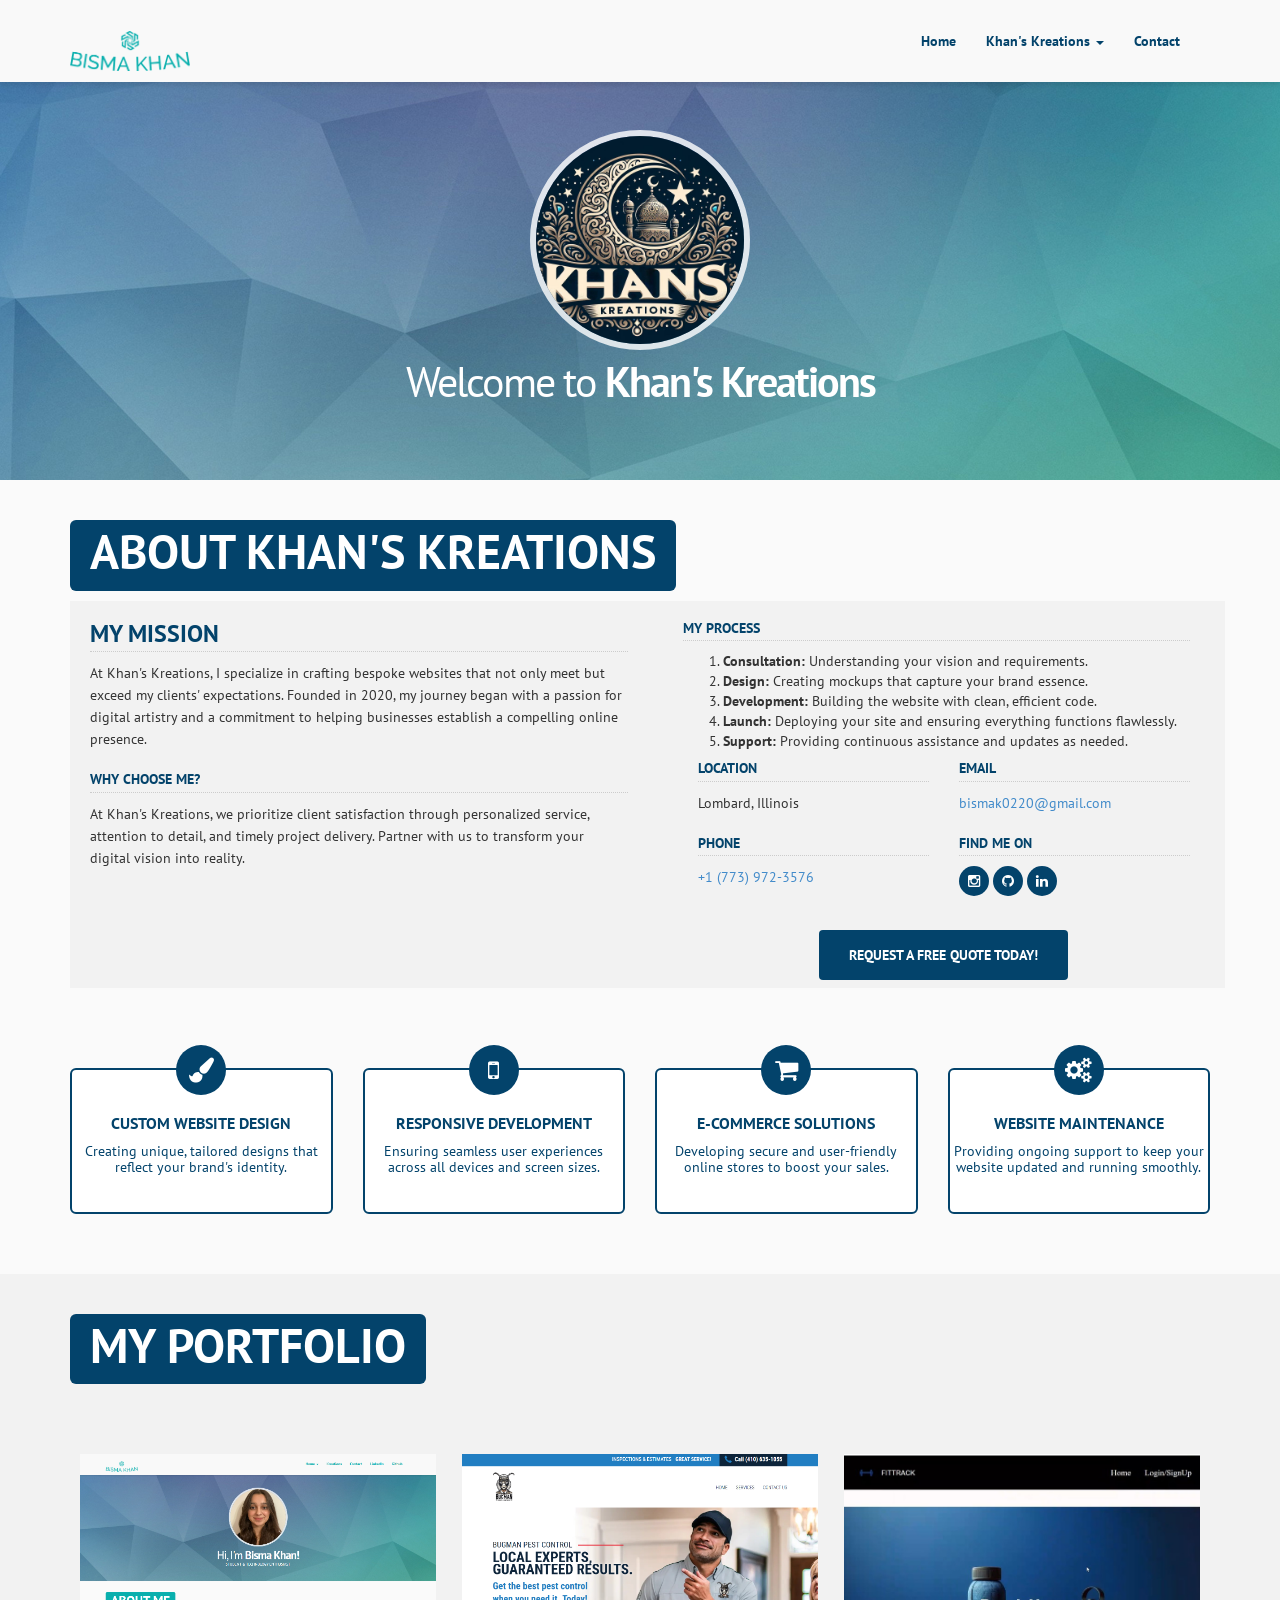
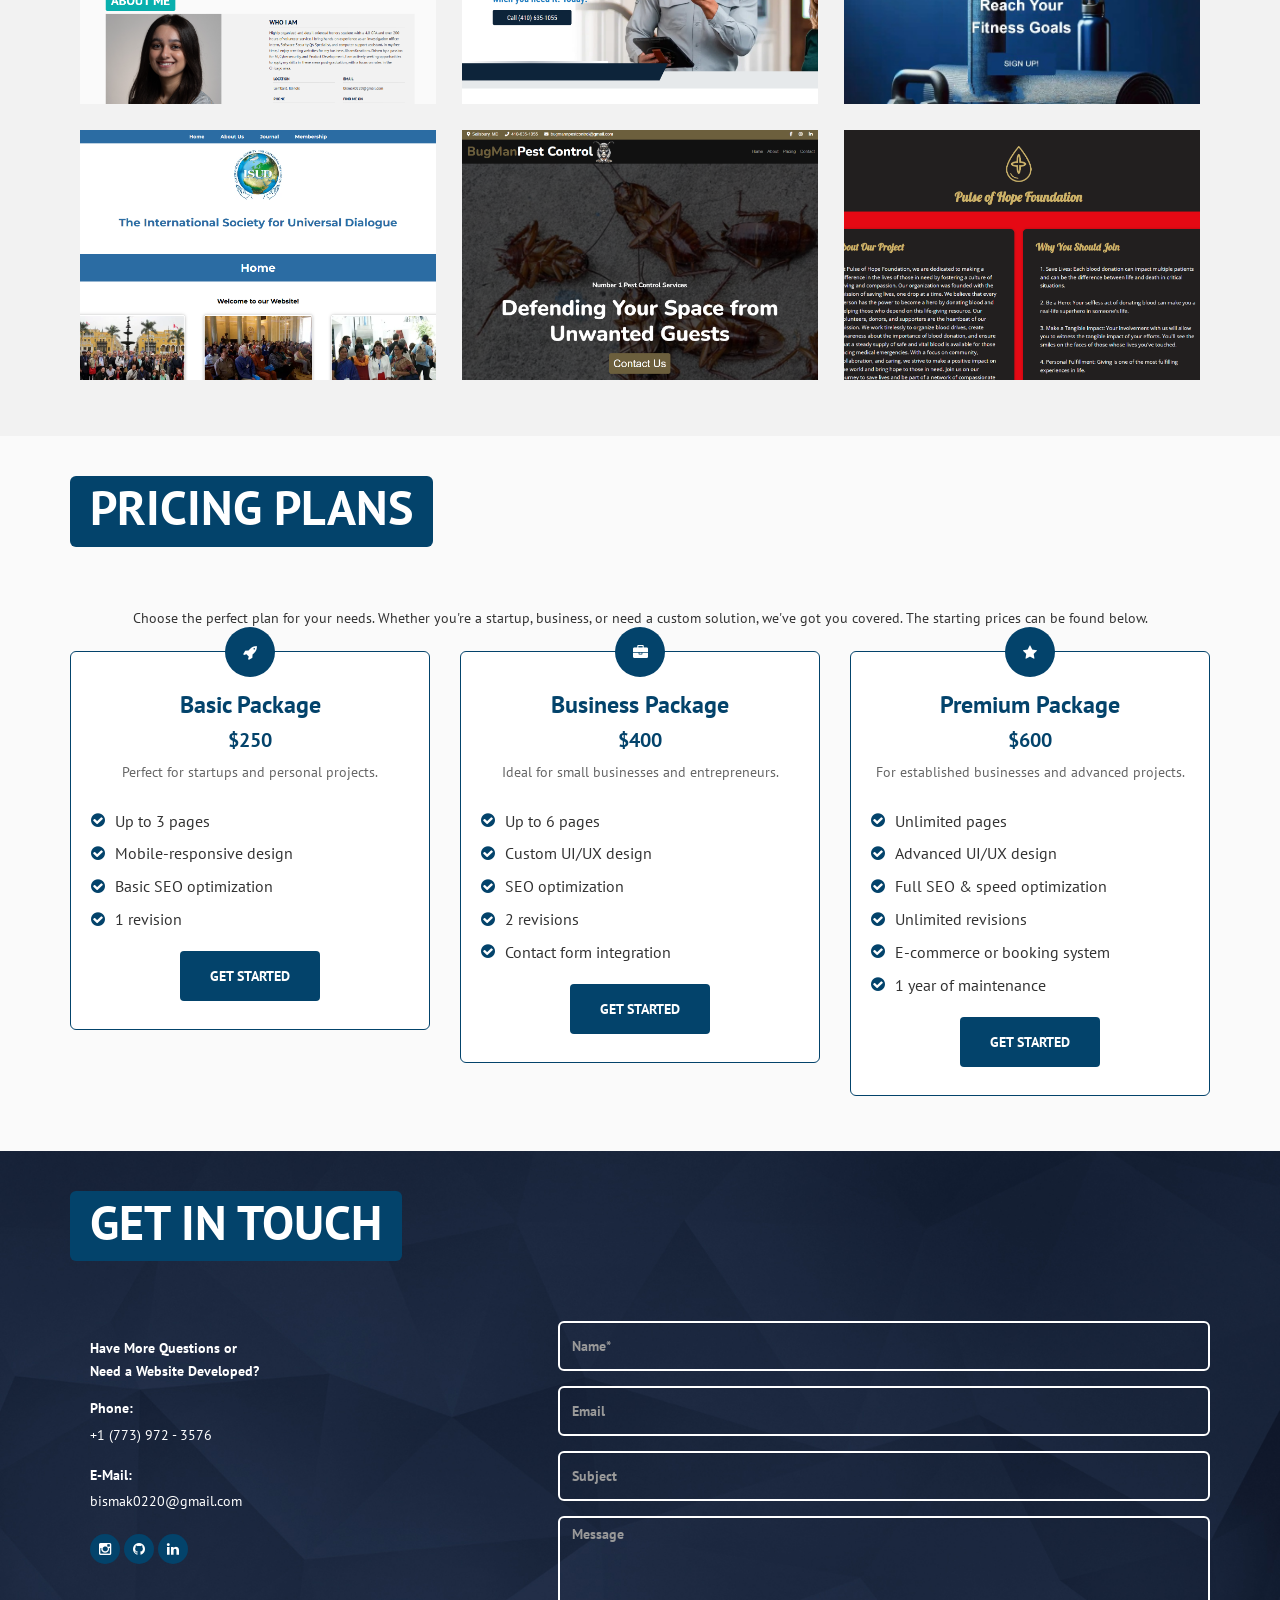
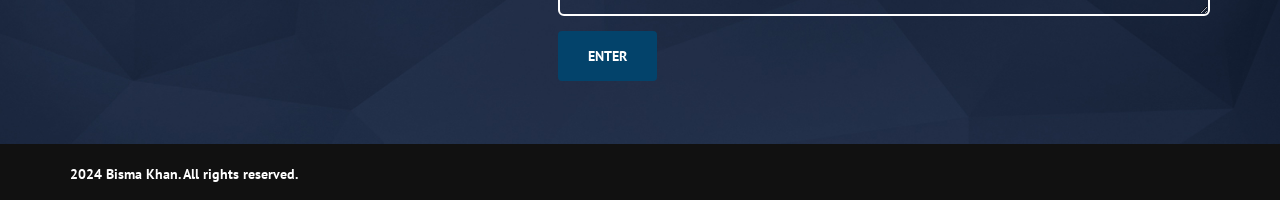
==== Kreations.html @ 63c09a78 "adding website page" ====
<!DOCTYPE html><html lang="en"><head>
<meta charset="utf-8">
<meta http-equiv="X-UA-Compatible" content="IE=edge">
<meta name="viewport" content="width=device-width, initial-scale=1">
<title>Khan's Kreations</title>

<!-- Favicons
================================================== -->
<link rel="shortcut icon" href="favicon2.png" type="image/x-icon">
<link rel="icon" href="favicon2.png" type="image/x-icon">
<!-- / Favicons
================================================== -->

<!-- >> CSS
============================================================================== -->
<link href="vendor/bootstrap/css/bootstrap.min.css" rel="stylesheet">
<!-- Google Web Fonts -->
<link href="https://fonts.googleapis.com/css?family=PT+Sans:400,700" rel="stylesheet" type="text/css">
<!-- Font Awesome -->
<link href="vendor/font-awesome/css/font-awesome.min.css" rel="stylesheet">
<!-- animate.css -->
<link href="vendor/animate.css" rel="stylesheet">
<!-- fancybox.css -->
<link href="vendor/fancybox/jquery.fancybox.css" rel="stylesheet">
<!-- owl carousel -->
<link href="vendor/owl.carousel/owl-carousel/owl.carousel.css" rel="stylesheet">
<link href="vendor/owl.carousel/owl-carousel/owl.theme.css" rel="stylesheet">
<!-- Main Styles -->
<link href="css/Kreationstyles.css" rel="stylesheet">

<!-- >> /CSS
============================================================================== -->
</head>
<body class="">
<!-- Page Loader
========================================================= -->
<div class="loader-container" id="page-loader"> 
  <div class="loading-wrapper loading-wrapper-hide">
    <div class="loader-animation" id="loader-animation">
        <svg class="svg-loader" width="100" height="100">
          <circle cx="50" cy="50" r="25"></circle>
        </svg>
    </div>    
    <!-- Edit With Your Name -->
    <div class="loader-name" id="loader-name">
      <img src="img/logo-negative.png" alt="">
    </div>
    <!-- /Edit With Your Name -->
  </div>   
</div>
<!-- /End of Page loader
========================================================= -->


<!-- Header
================================================== -->
<header id="header">
	<nav class="navbar">
        <div class="container">

            <!-- Navbar Header -->
            <div class="navbar-header">
            	<!-- Collapse Button -->
                <button type="button" class="navbar-toggle" data-toggle="collapse" data-target=".navbar-main-collapse">
                    <i class="fa fa-bars"></i>
                </button>
                <!-- /Collapse Button -->
                <!-- logo -->
                <a class="navbar-brand" href="#hero1">
                   <img src="img/logo.png" alt="">
                </a>
                <!-- /logo -->
            </div>
            <!-- / Navbar Header -->

            <!-- Collect the nav links, forms, and other content for toggling -->
            <div class="collapse navbar-collapse navbar-right navbar-main-collapse">
                <ul class="nav navbar-nav">
                    <!-- Home Dropdown -->
                    <li>
                        <a href="index.html">Home</a>
                    </li>
                    <!-- Websites -->
                    <li class="dropdown">
						<a href="kreations.html" class="dropdown-toggle" data-toggle="dropdown">Khan's Kreations <span class="caret"></span></a>
						<ul class="dropdown-menu">
							<li><a href="#about">About</a></li>
							<li><a href="#portfolio">Portfolio</a></li>
							<li><a href="#pricing">Pricing</a></li>
						</ul>
					</li>
					
                    <!-- Contact -->
                    <li>
                        <a href="#contact">Contact</a>
                    </li>
                </ul>
            </div>
            <!-- /.navbar-collapse -->
        </div>
        <!-- /.container -->
    </nav>
</header>
<!-- / Header
================================================== -->

<!-- Main Content
================================================== -->
<section id="body" class="">	

	<!-- Section: Mini Hero -->
	<div class="section-mini-hero" id="hero1" style="background-image: url('img/bg2.jpg');">
		<div class="container">
			<div class="profile-pic">
				<img src="img/khans.jpg" alt="">
			</div>
			<h1 class="title1 mini-hero-title">Welcome to <strong>Khan's Kreations</strong></h1>		
		</div>
	</div>
	<!-- /Section: Mini Hero -->

<!-- Section: About -->
<section class="section-about" id="about">
    <div class="container">
        <!-- Section Title -->
        <h2 class="title-of-section title-border">About Khan's Kreations</h2>
        <!-- /Section Title -->
    </div>
    <div class="container about-container">
        <div class="row contrast">
            <!-- Left Column -->
            <div class="col-sm-6 col-no-padding">
                <div class="padding-box">
                    <h1 class="title2">My Mission</h1>
                    <p>At Khan's Kreations, I specialize in crafting bespoke websites that not only meet but exceed my clients' expectations. Founded in 2020, my journey began with a passion for digital artistry and a commitment to helping businesses establish a compelling online presence.</p>
                    <h3 class="title3">Why Choose Me?</h3>
                    <p>At Khan's Kreations, we prioritize client satisfaction through personalized service, attention to detail, and timely project delivery. Partner with us to transform your digital vision into reality.</p>
                </div>
            </div>
            <!-- /Left Column -->
            <!-- Right Column -->
            <div class="col-sm-6">
                <div class="padding-box">
                    <h3 class="title3">My Process</h3>
                    <ol>
                        <li><strong>Consultation:</strong> Understanding your vision and requirements.</li>
                        <li><strong>Design:</strong> Creating mockups that capture your brand essence.</li>
                        <li><strong>Development:</strong> Building the website with clean, efficient code.</li>
                        <li><strong>Launch:</strong> Deploying your site and ensuring everything functions flawlessly.</li>
                        <li><strong>Support:</strong> Providing continuous assistance and updates as needed.</li>
                    </ol>
                    <!-- Contact Information -->
                    <div class="row">
                        <div class="col-sm-6">
                            <h3 class="title3">Location</h3>
                            <p>Lombard, Illinois</p>
                        </div>
                        <div class="col-sm-6">
                            <h3 class="title3">Email</h3>
                            <p><a href="mailto:bismak0220@gmail.com">bismak0220@gmail.com</a></p>
                        </div>
                    </div>
                    <div class="row">
                        <div class="col-sm-6">
                            <h3 class="title3">Phone</h3>
                            <p><a href="tel:+17739723576">+1 (773) 972-3576</a></p>
                        </div>
                        <div class="col-sm-6">
                            <h3 class="title3">Find Me On</h3>
                            <!-- Social Icons -->
                            <div class="social-icons">
                                <a href="https://www.instagram.com/bisma_k02/"><i class="fa fa-instagram"></i></a>
                                <a href="https://github.com/bismak02"><i class="fa fa-github"></i></a>
                                <a href="https://www.linkedin.com/in/bkhan02/"><i class="fa fa-linkedin"></i></a>
                            </div>
                            <!-- /Social Icons -->
                        </div>
                    </div>
                    <!-- /Contact Information -->
                </div>
                <!-- Download Resume Button -->
                <div class="row">
                    <div class="col-sm-12 text-center">
                        <a href="#contact" class="btn btn-default btn3" >Request a Free Quote Today!</a>
                    </div>
                </div>
                <!-- /Download Resume Button -->
            </div>
            <!-- /Right Column -->
        </div>
    </div>
</section>
<!-- /Section: About -->

	<!-- SECTION: Features -->
<div class="section section-features" id="features">
    <div class="container">
        <!-- Features -->
        <div class="row">
            <!-- item -->
            <div class="col-sm-3">
                <div class="feature-item">
                    <div class="feature-icon">
                        <i class="fa fa-paint-brush"></i>
                    </div>
                    <h2 class="feature-title">Custom Website Design</h2>
                    <div class="feature-description">
                        <p>Creating unique, tailored designs that reflect your brand's identity.</p>
                    </div>
                </div>
            </div>
            <!-- /item -->
            <!-- item -->
            <div class="col-sm-3">
                <div class="feature-item">
                    <div class="feature-icon">
                        <i class="fa fa-mobile"></i>
                    </div>
                    <h2 class="feature-title">Responsive Development</h2>
                    <div class="feature-description">
                        <p>Ensuring seamless user experiences across all devices and screen sizes.</p>
                    </div>
                </div>
            </div>
            <!-- /item -->
            <!-- item -->
            <div class="col-sm-3">
                <div class="feature-item">
                    <div class="feature-icon">
                        <i class="fa fa-shopping-cart"></i>
                    </div>
                    <h2 class="feature-title">E-commerce Solutions</h2>
                    <div class="feature-description">
                        <p>Developing secure and user-friendly online stores to boost your sales.</p>
                    </div>
                </div>
            </div>
            <!-- /item -->
            <!-- item -->
            <div class="col-sm-3">
                <div class="feature-item">
                    <div class="feature-icon">
                        <i class="fa fa-cogs"></i>
                    </div>
                    <h2 class="feature-title">Website Maintenance</h2>
                    <div class="feature-description">
                        <p>Providing ongoing support to keep your website updated and running smoothly.</p>
                    </div>
                </div>
            </div>
            <!-- /item -->
        </div>
        <!-- /features -->
    </div>
</div>
<!-- /SECTION: Features -->
	

	<!-- Section: Portfolio -->
	<div class="section section-portfolio contrast" id="portfolio">
		<div class="container">
			<!-- Section Title -->
			<h2 class="title-of-section title-border">My Portfolio</h2>
			<!-- /Section Title -->	

			<!-- portfolio list -->
			<div class="portfolio-list row" id="filter-container">

				<!-- item -->
				<div class="col-sm-4">
					<div class="portfolio-item filter-item cat-Technology">
						<a href="https://www.bismakhan.com/" class="portfolio-thumbnail fancybox" rel="portfolio" style="background-image: url('img/websites/p1.png');" target="_blank"></a>
							<!-- portfolio-description -->
							<div class="portfolio-description-wrapper">
								<div class="portfolio-description">
									<!-- portfolio name -->
									<h2 class="portfolio-title">My Website</h2>
									<!-- /portfolio name -->
									<span class="see-more">Showcases my professional experience, skills, and education.</span>
								</div>
							</div>
							<!-- /portfolio-description -->
						</a>
					</div>
				</div>				
				<!-- /item -->

				 <!-- item -->
				<div class="col-sm-4">
					<div class="portfolio-item filter-item cat-Technology">
						<a href='http://bugmanpestcontrol.us/' class="portfolio-thumbnail fancybox" rel="portfolio" style="background-image: url('img/websites/p2.png');" target="_blank"></a>
							<!-- portfolio-description -->
							<div class="portfolio-description-wrapper">
								<div class="portfolio-description">
									<!-- portfolio name -->
									<h2 class="portfolio-title">BugManPestControl</h2>
									<!-- /portfolio name -->
									<span class="see-more">Pest Control Website</span>
								</div>
							</div>
							<!-- /portfolio-description -->
						</a>
					</div>
				</div>				
				<!-- /item -->
				
				<!-- item -->
				<div class="col-sm-4">
					<div class="portfolio-item filter-item cat-Technology">
						<a href="img/websites/FitTrack.mp4" class="portfolio-thumbnail fancybox" rel="portfolio" style="background-image: url('img/websites/p3.jpg');" target="_blank"></a>
							<!-- portfolio-description -->
							<div class="portfolio-description-wrapper">
								<div class="portfolio-description">
									<!-- portfolio name -->
									<h2 class="portfolio-title">FitTrack</h2>
									<!-- /portfolio name -->
									<span class="see-more">Fitness Tracker Website</span>
								</div>
							</div>
							<!-- /portfolio-description -->
						</a>
					</div>
				</div>				
				<!-- /item -->

				<!-- item -->
				<div class="col-sm-4">
					<div class="portfolio-item filter-item cat-Technology">
						<a href="https://itmd362-kevjosbis.github.io/project2/" class="portfolio-thumbnail fancybox" rel="portfolio" style="background-image: url('img/websites/p4.png');" target="_blank"></a>
							<!-- portfolio-description -->
							<div class="portfolio-description-wrapper">
								<div class="portfolio-description">
									<!-- portfolio name -->
									<h2 class="portfolio-title">Redesigned World Dialouge Website</h2>
									<!-- /portfolio name -->
									<span class="see-more">Redesigned ISU Page designed to enchance user experience</span>
								</div>
							</div>
							<!-- /portfolio-description -->
						</a>
					</div>
				</div>				
				<!-- /item -->

				<!-- item -->
				<div class="col-sm-4">
					<div class="portfolio-item filter-item cat-Technology">
						<a href="https://bismak02.github.io/BugManPestControl2.0/" class="portfolio-thumbnail fancybox" rel="portfolio" style="background-image: url('img/websites/p5.png');" target="_blank"></a>
							<!-- portfolio-description -->
							<div class="portfolio-description-wrapper">
								<div class="portfolio-description">
									<!-- portfolio name -->
									<h2 class="portfolio-title">BugManPestControl2.0</h2>
									<!-- /portfolio name -->
									<span class="see-more">Another version of pest control website</span>
								</div>
							</div>
							<!-- /portfolio-description -->
						</a>
					</div>
				</div>				
				<!-- /item -->

				<!-- item -->
				<div class="col-sm-4">
					<div class="portfolio-item filter-item cat-business">
						<a href="https://itmd362-bisma.github.io/Project1/" class="portfolio-thumbnail fancybox" rel="portfolio" style="background-image: url('img/websites/p6.png');" target="_blank"></a>
							<!-- portfolio-description -->
							<div class="portfolio-description-wrapper">
								<div class="portfolio-description">
									<!-- portfolio name -->
									<h2 class="portfolio-title">Pulse of Hope Foundation</h2>
									<!-- /portfolio name -->
									<span class="see-more">Foundational website</span>
								</div>
							</div>
							<!-- /portfolio-description -->
						</a>
					</div>
				</div>				
				<!-- /item -->
<!--
			 /item 
			 <div class="col-sm-4">
				<div class="portfolio-item filter-item cat-business cat-Technology">
					<a href="https://github.com/bismak02/KhanRecipes" class="portfolio-thumbnail fancybox" rel="portfolio" style="background-image: url('img/portfolio/p6.png');" target="_blank"></a>
						 portfolio-description 
						<div class="portfolio-description-wrapper">
							<div class="portfolio-description">
								 portfolio name 
								<h2 class="portfolio-title">Khan's Business</h2>
								 /portfolio name 
								<span class="see-more">Website containing family recipes</span>
							</div>
						</div>
						 /portfolio-description 
					</a>
				</div>
			</div>				
			 /item 

		
			<div class="col-sm-4">
				<div class="portfolio-item filter-item cat-business cat-Technology">
					<a href="https://github.com/bismak02/BugManPestControl" class="portfolio-thumbnail fancybox" rel="portfolio" style="background-image: url('img/portfolio/pestcontrol.png');" target="_blank"></a>
						 portfolio-description 
						<div class="portfolio-description-wrapper">
							<div class="portfolio-description">
								 portfolio name 
								<h2 class="portfolio-title">BugManPestControl</h2>
								 /portfolio name 
								<span class="see-more">Pest Control Company</span>
							</div>
						</div>
						 /portfolio-description 
					</a>
				</div>
			</div>				
			 /item 

			 /item 
			<div class="col-sm-4">
				<div class="portfolio-item filter-item cat-business">
					<a href="https://github.com/bismak02/FitTrack" class="portfolio-thumbnail fancybox" rel="portfolio" style="background-image: url('img/portfolio/p8.png');" target="_blank"> </a>
						 portfolio-description 
						<div class="portfolio-description-wrapper">
							<div class="portfolio-description">
								 portfolio name 
								<h2 class="portfolio-title">FitTrack</h2>
								 /portfolio name 
								<span class="see-more">FitTrack is a React.js-based 3-tier web application that offers fitness and nutrition tracking, health calculations, and a blog platform.</span>
							</div>
						</div>
						 /portfolio-description 
					</a>
				</div>
			</div>				
			 item  
-->


			</div>
			<!-- /portfolio list -->		
		</div>
	</div>	
	<!-- /Section: portfolio -->

<!-- Section: Pricing -->
<div class="section" id="pricing">
    <div class="container">
        <!-- Section Title -->
        <h2 class="title-of-section title-border">Pricing Plans</h2>
        <p class="text-center">Choose the perfect plan for your needs. Whether you're a startup, business, or need a custom solution, we've got you covered. The starting prices can be found below.</p>
        <!-- /Section Title -->

        <!-- Pricing Row -->
        <div class="row">
            <!-- Basic Package -->
            <div class="col-sm-4">
                <div class="resume-box pricing-box">
                    <p class="resume-item-ico"><i class="fa fa-rocket"></i></p>
                    <h2 class="title2 resume-item-title1">Basic Package</h2>
                    <h3 class="title3 price">$250</h3>
                    <p class="pricing-description">Perfect for startups and personal projects.</p>
                    <ul class="pricing-list">
                        <li><i class="fa fa-check-circle"></i> Up to 3 pages</li>
                        <li><i class="fa fa-check-circle"></i> Mobile-responsive design</li>
                        <li><i class="fa fa-check-circle"></i> Basic SEO optimization</li>
                        <li><i class="fa fa-check-circle"></i> 1 revision</li>
                    </ul>
                    <a href="#contact" class="btn btn-default btn3">Get Started</a>
                </div>
            </div>

            <!-- Business Package -->
            <div class="col-sm-4">
                <div class="resume-box pricing-box">
                    <p class="resume-item-ico"><i class="fa fa-briefcase"></i></p>
                    <h2 class="title2 resume-item-title1">Business Package</h2>
                    <h3 class="title3 price">$400</h3>
                    <p class="pricing-description">Ideal for small businesses and entrepreneurs.</p>
                    <ul class="pricing-list">
                        <li><i class="fa fa-check-circle"></i> Up to 6 pages</li>
                        <li><i class="fa fa-check-circle"></i> Custom UI/UX design</li>
                        <li><i class="fa fa-check-circle"></i> SEO optimization</li>
                        <li><i class="fa fa-check-circle"></i> 2 revisions</li>
                        <li><i class="fa fa-check-circle"></i> Contact form integration</li>
                    </ul>
                    <a href="#contact" class="btn btn-default btn3">Get Started</a>
                </div>
            </div>

            <!-- Premium Package -->
            <div class="col-sm-4">
                <div class="resume-box pricing-box">
                    <p class="resume-item-ico"><i class="fa fa-star"></i></p>
                    <h2 class="title2 resume-item-title1">Premium Package</h2>
                    <h3 class="title3 price">$600</h3>
                    <p class="pricing-description">For established businesses and advanced projects.</p>
                    <ul class="pricing-list">
                        <li><i class="fa fa-check-circle"></i> Unlimited pages</li>
                        <li><i class="fa fa-check-circle"></i> Advanced UI/UX design</li>
                        <li><i class="fa fa-check-circle"></i> Full SEO & speed optimization</li>
                        <li><i class="fa fa-check-circle"></i> Unlimited revisions</li>
                        <li><i class="fa fa-check-circle"></i> E-commerce or booking system</li>
                        <li><i class="fa fa-check-circle"></i> 1 year of maintenance</li>
                    </ul>
                    <a href="#contact" class="btn btn-default btn3">Get Started</a>
                </div>
            </div>
        </div>
        <!-- /Pricing Row -->
    </div>
</div>
<!-- /Section: Pricing -->


	<!-- Section: Contact -->		
	<div class="section section-contact" id="contact">
		<div class="container">
			<!-- Section Title -->
			<h2 class="title-of-section title-border">Get in Touch</h2>
			<!-- /Section Title -->
			<!-- row -->
			<div class="row">
				<!-- col -->
				<div class="col-sm-5">
					<!-- box -->
					<div class="contact-box">
						<h4 class="title4">Have More Questions or </h4>
						<h4 class="title4">Need a Website Developed? </h4>
						<p></p>
						<h4 class="title4">Phone: </h4>
						<p>+1 (773) 972 - 3576</p>
						<h4 class="title4">E-Mail: </h4>
						<p>bismak0220@gmail.com</p>
						<!-- Social Icons -->
	                    <div class="social-icons">
	                        <a href="https://www.instagram.com/bisma_k02/"><i class="fa fa-instagram"></i></a>
							<a href="https://github.com/bismak02"><i class="fa fa-github"></i></a>
							<a href="https://www.linkedin.com/in/bkhan02/"><i class="fa fa-linkedin"></i></a>	                
	                    </div>
	                    <!-- /Social Icons -->			
					</div>

					<!-- /box -->					
				</div>
				<!-- /col -->
				<!-- col -->
				<div class="col-sm-7">
					<!-- form -->
					<form action="https://formspree.io/f/meqygkke" method="POST"
>
						<!-- item -->            
						<div class="form-group">
						  <input type="text" class="form-control required" id="name" name="name" placeholder="Name*" required="">
						</div>    
						<!-- /item -->
						<!-- item -->        
						<div class="form-group">
						  <input type="email" class="form-control required" id="email" name="email" placeholder="Email" required="">
						</div>    
						<!-- /item --> 
						<!-- item -->            
						<div class="form-group">
						  <input type="text" class="form-control required" id="subject" name="subject" placeholder="Subject" required="">
						</div>    
						<!-- /item -->
						<!-- item -->            
						<div class="form-group">
						  <textarea class="form-control required" name="message" id="message" placeholder="Message" required=""></textarea>
						</div>    
						<!-- /item --> 
						<!-- item -->            
						<div class="form-group form-send">
						  <input type="submit" value="Enter" class="btn btn-default btn3">
						</div>    
						<!-- /item -->                
					</form>
					<!-- /form -->
				</div>
				<!-- /col -->
			</div>
			<!-- /row -->
		</div>
	</div>
	<!-- /Section: Contact -->	




<!-- /Main Content
================================================== -->


<!-- Footer
================================================== -->
<footer id="footer">
    <div class="secondary-footer">
        <div class="container">
            <!-- row -->
            <div class="row">
                <!-- col -->
                <div class="col-sm-6">
                    <p class="footer-quote"><strong>2024 Bisma Khan. All rights reserved.</strong></p>
                </div>
                <!-- /col -->
                <!-- col -->
                <div class="col-sm-6 text-right">
                   
                </div>
                <!-- /col -->
            </div>
            <!-- /row -->
        </div>        
    </div>  
</footer>
<!-- /Footer
================================================== -->


<!-- >> JS
============================================================================== -->

<!-- jQuery (necessary for Bootstrap's JavaScript plugins) -->
<script async="" src="www.google-analytics.com/analytics.js"></script><script src="vendor/jquery.min.js"></script>
<!-- Include all compiled plugins (below), or include individual files as needed -->
<script src="vendor/bootstrap/js/bootstrap.min.js"></script>
<script src="vendor/validate.js"></script>
<!-- Owl Caroulsel -->
<script src="vendor/owl.carousel/owl-carousel/owl.carousel.js"></script>
<!-- Waypoints -->
<script src="vendor/waypoints.min.js"></script>
<!-- Fancybox -->
<script src="vendor/fancybox/jquery.fancybox.js"></script>
<!-- Owl Caroulsel -->
<script src="vendor/owl.carousel/owl-carousel/owl.carousel.js"></script>
<!-- Images Loaded-->
<script src="vendor/imagesloaded.pkgd.min.js"></script>
<!-- Double Tap to Go -->
<script src="vendor/doubletaptogo.min.js"></script>
<!-- Cross-browser -->
<script src="vendor/cross-browser.js"></script>
<!-- Main Scripts -->
<script src="js/main.js"></script>


<!-- HTML5 Shim and Respond.js IE8 support of HTML5 elements and media queries -->
<!-- WARNING: Respond.js doesn't work if you view the page via file:// -->
<!--[if lt IE 9]>
  <script src="vendor/html5shiv.js"></script>
  <script src="vendor/respond.min.js"></script>
<![endif]-->
<!-- >> /JS
============================================================================= -->

<!-- Analytics -->
<script>
  (function(i,s,o,g,r,a,m){i['GoogleAnalyticsObject']=r;i[r]=i[r]||function(){
  (i[r].q=i[r].q||[]).push(arguments)},i[r].l=1*new Date();a=s.createElement(o),
  m=s.getElementsByTagName(o)[0];a.async=1;a.src=g;m.parentNode.insertBefore(a,m)
  })(window,document,'script','//www.google-analytics.com/analytics.js','ga');

  ga('create', 'UA-71573020-1', 'auto');
  ga('send', 'pageview');

</script>
<!-- /Analytics -->

</html>
---- css/Kreationstyles.css ----
@charset "utf-8";
/*------------------------------------------------------------------
[Main Theme Styles]

Project:  Portfolo Website
Author: Bisma Khan
Version:  1.1
Last change:  2/25/2025
Primary use:  Start for projects

/* ==========================================================
! >> Pricing Section Enhancements
========================================================== */
.pricing-box {
  text-align: center;
  padding: 25px;
  border: 2px solid #03436b;
  border-radius: 8px;
  background: #ffffff;
  transition: transform 0.3s ease-in-out, box-shadow 0.3s ease-in-out;
  position: relative;
}
.pricing-box:hover {
  transform: translateY(-10px);
  box-shadow: 0px 10px 30px rgba(0, 0, 0, 0.15);
}

.pricing-box:hover .pricing-description {
  color: #666 !important; /* Keep description visible */
}
.resume-item-ico {
  font-size: 40px;
  color: #03436b;
  margin-bottom: 15px;
  display: flex;
  align-items: center;
  justify-content: center;
  width: 60px;
  height: 60px;
  background: rgba(9, 175, 173, 0.1);
  border-radius: 50%;
}
.price {
  font-size: 24px;
  font-weight: bold;
  color: #03436b;
  margin: 10px 0;
  transition: color 0.3s ease-in-out;
}
.pricing-description {
  font-size: 14px;
  color: #666;
  transition: color 0.3s ease-in-out;
}
.pricing-list {
  list-style: none;
  padding: 0;
  margin: 15px 0;
}
.pricing-list li {
  font-size: 16px;
  color: #333;
  padding: 5px 0;
  display: flex;
  align-items: center;
  justify-content: left;
  transition: color 0.3s ease-in-out;
}
.pricing-list li i {
  color: #03436b;
  margin-right: 10px;
  transition: color 0.3s ease-in-out;
}

.resume-box:hover .resume-item-title1,
.resume-box:hover .resume-item-title2 {
    color: #03436b !important; /* Ensure text remains visible on hover */
}

/* ==========================================================
! >> Existing Theme Styles (Your CSS remains intact below)
========================================================== */

/* ==========================================================
! >> MIXINS / VARIABLES (LESS)
==============	=========================================== */
.color1 {
  color: #03436b;
}
.color2 {
  color: #03436b;
}
.color3 {
  color: #03436b;
}
.font1 {
  font-family: 'PT Sans', sans-serif;
}
.bold {
  font-weight: bold;
}
.bg-cover,
.background-cover {
  -webkit-background-size: cover;
  -moz-background-size: cover;
  -o-background-size: cover;
  background-size: cover;
}
.box-shadow {
  -webkit-box-shadow: 0px 2px 6px 0px rgba(50, 50, 50, 0.3);
  -moz-box-shadow: 0px 2px 6px 0px rgba(50, 50, 50, 0.3);
  box-shadow: 0px 2px 6px 0px rgba(50, 50, 50, 0.3);
}
.responsive-image {
  width: 100%;
}
.section {
  padding-top: 20px;
  padding-bottom: 20px;
}
.text-left {
  text-align: left !important;
}
.text-right {
  text-align: right !important;
}
.clearfix:after {
  content: '';
  display: block;
  clear: both;
}
.mtop0 {
  margin-top: 0;
}
.mtop20 {
  margin-top: 20px;
}
.mtop40 {
  margin-top: 40px;
}
/* ==========================================================
! >> General
========================================================== */

html {
  background: #e9e9e9;
}
body {
  font-family: 'PT Sans', sans-serif;
  -webkit-font-smoothing: subpixel-antialiased;
  background: #fafafa;
}
.section {
  padding-top: 40px;
  padding-bottom: 40px;
}
.col-no-padding {
  padding: 0 !important;
}
.body-boxed {
  max-width: 1280px;
  margin: 0 auto;
  background: #fafafa;
  margin-top: 20px;
  margin-bottom: 20px;
}
.bdw-wrapper {
  text-align: center;
  margin-bottom: 40px;
}
.bdw-wrapper:before {
  content: '';
  display: block;
  height: 3px;
  width: 80px;
  margin: 0 auto;
  margin-bottom: 20px;
  background: #03436b;
  opacity: 0.8;
}
.bdw-wrapper:after {
  content: '';
  display: block;
  height: 4px;
  width: 80px;
  margin: 0 auto;
  margin-top: 20px;
  background: #03436b;
  opacity: 0.8;
}
.bdw-wrapper-negative:before,
.bdw-wrapper-negative:after {
  background: #ffffff;
}
/* ==========================================================
! >> Typography
========================================================== */
.titleM {
  color: #03436b;
}
.titleM:first-child {
  margin-top: 0!important;
}
.title1 {
  color: #03436b;
  font-weight: bold;
  font-size: 36px;
  line-height: 44px;
  margin-bottom: 20px;
}
.title1:first-child {
  margin-top: 0!important;
}
.title2 {
  color: #03436b;
  font-size: 24px;
  font-weight: bold;
  margin-bottom: 10px;
}
.title2:first-child {
  margin-top: 0!important;
}
.title3 {
  color: #03436b;
  font-size: 20px;
  font-weight: bold;
}
.title3:first-child {
  margin-top: 0!important;
}
.title4 {
  color: #03436b;
  font-size: 14px;
  font-weight: bold;
  margin-bottom: 7px;
}
.title4:first-child {
  margin-top: 0!important;
}
.title4:first-child {
  margin-top: 0!important;
}
.title5 {
  color: #03436b;
  font-weight: bold;
}
.title5:first-child {
  margin-top: 0!important;
}
.title-of-section {
  text-align: center;
  margin-top: 0;
  margin-bottom: 60px;
  font-weight: bold;
  text-transform: uppercase;
  color: #ffffff;
  display: inline-block;
  padding: 5px 20px;
  padding-bottom: 3px;
  background: #03436b;
  font-size: 48px;
  border-radius: 6px;
  -moz-border-radius: 6px;
  -webkit-border-radius: 6px;
}
.title-of-section.title-border:after {
  content: '';
  display: block;
  margin: 0 auto;
  margin-top: 10px;
}
@media only screen and (max-width: 767px) {
  .title-of-section {
    font-size: 32px; /* Adjust the font size as needed */
  }
}
p {
  font-size: 14px;
  line-height: 22px;
  margin-bottom: 22px;
}
.text-lg {
  font-size: 22px;
}
/* ==========================================================
! >> Buttons
========================================================== */
.btn {
  -webkit-transition: all 0.3s ease-in-out;
  -moz-transition: all 0.3s ease-in-out;
  transition: all 0.3s ease-in-out;
  background-color: #ccc;
  margin-bottom: 8px;
}
.btn-default {
  border: 0;
  background: #03436b;
  color: #ffffff;
  padding: 15px 30px;
  font-weight: bold;
  text-transform: uppercase;
}
.btn-default:hover {
  background: #2542e9;
  color: #ffffff;
}
.btn-primary {
  background-color: #03436b;
}
.btn-success {
  background-color: #4cae4c;
}
.btn-info {
  background-color: #4cae4c;
}
.btn-warning {
  background-color: #eea236;
}
.btn-danger {
  background-color: #d43f3a;
}
/* ==========================================================
! >> Elements
========================================================== */
.balloon {
  padding: 15px 25px;
  background: #03436b;
  color: #ffffff;
  border-radius: 5px;
  -moz-border-radius: 5px;
  -webkit-border-radius: 5px;
  position: relative;
}
.balloon:after {
  content: '';
  display: block;
  width: 10px;
  height: 10px;
  position: absolute;
  left: 50%;
  bottom: -5px;
  margin-left: -5px;
  -webkit-transform: rotate(45deg);
  -moz-transform: rotate(45deg);
  -o-transform: rotate(45deg);
  transform: rotate(45deg);
  z-index: 888;
  background: #03436b;
}
.balloon-left:after {
  top: 50%;
  left: 0px;
  margin-top: -2px;
}
/* ==========================================================
! >> Forms and Inputs
========================================================== */
.form-control {
  width: 100%!important;
  border-radius: 6px;
  -moz-border-radius: 6px;
  -webkit-border-radius: 6px;
  height: 50px;
  font-size: 14px;
  color: #111;
  margin-bottom: 5px;
  border: 2px solid #ffffff;
  font-family: 'PT Sans', sans-serif;
  background-color: transparent;
  color: #ffffff;
  font-weight: bold;
}
textarea.form-control {
  min-height: 100px;
}
textarea.textarea2 {
  height: 115px!important;
}
.btn-form {
  width: 100%;
  height: 50px;
}
/* ==========================================================
! 03. Page loader
========================================================== */
#page-loader {
  width: 100%;
  height: 100%;
  color: #ffffff;
  opacity: 1;
  position: fixed;
  top: 0;
  left: 0;
  z-index: 9999;
  -webkit-transition: all 0.6s ease-in-out;
  -moz-transition: all 0.6s ease-in-out;
  transition: all 0.6s ease-in-out;
  font-family: 'PT Sans', sans-serif;
}
#page-loader:before {
  content: '';
  display: block;
  position: fixed;
  top: 0;
  left: 0;
  width: 50%;
  height: 100%;
  background: #03436b;
  z-index: 1;
  -webkit-transition: all 0.6s ease-in-out;
  -moz-transition: all 0.6s ease-in-out;
  transition: all 0.6s ease-in-out;
}
#page-loader:after {
  content: '';
  display: block;
  position: fixed;
  z-index: 1;
  top: 0;
  right: 0;
  width: 50%;
  height: 100%;
  background: #03436b;
  -webkit-transition: all 0.6s ease-in-out;
  -moz-transition: all 0.6s ease-in-out;
  transition: all 0.6s ease-in-out;
}
.loader-out {
  opacity: 0;
}
.loader-out:before {
  transform: translateX(-600px);
  -moz-transform: translateX(-600px);
  -webkit-transform: translateX(-600px);
  opacity: 0;
}
.loader-out:after {
  transform: translateX(600px);
  -moz-transform: translateX(600px);
  -webkit-transform: translateX(600px);
  opacity: 0;
}
.loading-wrapper {
  width: 250px;
  position: fixed;
  top: 50%;
  margin-top: -130px;
  left: 50%;
  margin-left: -125px;
  opacity: 1;
  -webkit-transition: all 0.6s ease-in-out;
  -moz-transition: all 0.6s ease-in-out;
  transition: all 0.6s ease-in-out;
  z-index: 9999;
  transform: translateY(0px);
  -moz-transform: translateY(0px);
  -webkit-transform: translateY(0px);
}
.loading-wrapper-hide {
  opacity: 0;
  -webkit-transition: all 0.6s ease-in-out;
  -moz-transition: all 0.6s ease-in-out;
  transition: all 0.6s ease-in-out;
  transform: translateY(-20px);
  -moz-transform: translateY(-20px);
  -webkit-transform: translateY(-20px);
}
.tp-loader {
  z-index: 10000;
  position: relative;
}
.loader-name {
  color: #ffffff;
  opacity: 0.8;
  text-align: center;
  letter-spacing: 0px;
  padding-left: 2px;
  padding-right: 2px;
  font-weight: bold;
  margin-top: 45px;
  -webkit-transition: all 0.4s ease-in-out;
  -moz-transition: all 0.4s ease-in-out;
  transition: all 0.4s ease-in-out;
  margin-bottom: 35px;
}
.loader-name img {
  max-width: 230px;
}
.loader-job {
  border: 1px solid #ffffff;
  padding: 5px;
  text-align: center;
  font-weight: 200;
  margin-top: 5px;
  color: #ffffff;
  font-size: 13px;
  -webkit-transition: all 0.4s ease-in-out;
  -moz-transition: all 0.4s ease-in-out;
  transition: all 0.4s ease-in-out;
}
.loader-left {
  -webkit-transform: translateX(-40px);
  -moz-transform: translateX(-40px);
  -o-transform: translateX(-40px);
  transform: translateX(-40px);
  opacity: 0;
}
.loader-right {
  -webkit-transform: translateX(40px);
  -moz-transform: translateX(40px);
  -o-transform: translateX(40px);
  transform: translateX(40px);
  opacity: 0;
}
.loader-up {
  -webkit-transform: translateY(-80px);
  -moz-transform: translateY(-80px);
  -o-transform: translateY(-80px);
  transform: translateY(-80px);
  opacity: 0!important;
}
.loader-down {
  -webkit-transform: translateY(80px);
  -moz-transform: translateY(80px);
  -o-transform: translateY(80px);
  transform: translateY(80px);
  opacity: 0;
}
.loader-hide {
  opacity: 0;
}
.loader {
  display: inline-block;
  text-align: center;
  margin: 0 auto;
  width: 30px;
  height: 30px;
  position: relative;
  border: 4px solid #Fff;
  top: 50%;
  animation: loader 2s infinite ease;
}
.loader-inner {
  vertical-align: top;
  display: inline-block;
  width: 100%;
  background-color: #fff;
  animation: loader-inner 2s infinite ease-in;
}
.loader-animation {
  text-align: center;
}
.svg-loader {
  margin: 0px auto;
  margin-bottom: -30px;
  display: block;
  -webkit-animation: svg-rotate 4000ms linear infinite;
  animation: svg-rotate 4000ms linear infinite;
}
.svg-loader circle {
  fill: transparent;
  stroke: #ffffff;
  stroke-width: 4;
  stroke-linecap: round;
  stroke-dasharray: 0, 301.59289;
  -webkit-animation: stroke-dash 2000ms linear infinite, stroke-width 2000ms linear infinite, stroke-color 8000ms steps(4) infinite;
  animation: stroke-dash 2000ms linear infinite, stroke-width 2000ms linear infinite, stroke-color 8000ms steps(4) infinite;
}
@-webkit-keyframes svg-rotate {
  to {
    -webkit-transform: rotate(360deg);
    transform: rotate(360deg);
  }
}
@keyframes svg-rotate {
  to {
    -webkit-transform: rotate(360deg);
    transform: rotate(360deg);
  }
}
@-webkit-keyframes stroke-width {
  0%,
  100% {
    stroke-width: 0;
  }
  45%,
  55% {
    stroke-width: 2;
  }
  50% {
    stroke-width: 4;
  }
}
@keyframes stroke-width {
  0%,
  100% {
    stroke-width: 0;
  }
  45%,
  55% {
    stroke-width: 2;
  }
  50% {
    stroke-width: 4;
  }
}
@-webkit-keyframes stroke-dash {
  0% {
    stroke-dasharray: 0, 301.59289;
    stroke-dashoffset: 0;
  }
  50% {
    stroke-dasharray: 301.59289, 0;
    stroke-dashoffset: 0;
  }
  100% {
    stroke-dasharray: 301.59289, 301.59289;
    stroke-dashoffset: -301.59289;
  }
}
@keyframes stroke-dash {
  0% {
    stroke-dasharray: 0, 301.59289;
    stroke-dashoffset: 0;
  }
  50% {
    stroke-dasharray: 301.59289, 0;
    stroke-dashoffset: 0;
  }
  100% {
    stroke-dasharray: 301.59289, 301.59289;
    stroke-dashoffset: -301.59289;
  }
}
@-webkit-keyframes stroke-color {
  from {
    stroke: #ffffff;
  }
}
@keyframes stroke-color {
  from {
    stroke: #ffffff;
  }
}
/* ==========================================================
! Header
========================================================== */
#header {
  background: #f9f9f9;
  color: #ffffff;
  -webkit-box-shadow: 0px 3px 5px 0px rgba(0, 0, 0, 0.1);
  -moz-box-shadow: 0px 3px 5px 0px rgba(0, 0, 0, 0.1);
  box-shadow: 0px 3px 5px 0px rgba(0, 0, 0, 0.1);
  width: 100%;
  position: absolute;
  top: 0;
  left: 0;
  z-index: 8888;
  -webkit-transition: all 0.3s ease-in-out;
  -moz-transition: all 0.3s ease-in-out;
  transition: all 0.3s ease-in-out;
}
#header .container {
  position: relative;
}
#header .navbar {
  margin-bottom: 0;
}
.header-stick {
  position: fixed!important;
  top: 0;
  left: 0;
  opacity: 0.95;
}
.header-stick:hover {
  opacity: 1;
}
.header-stick .navbar {
  padding-top: 5px;
  padding-bottom: 5px;
}
.header-stick .navbar-brand {
  padding-top: 7px;
}
.navbar-brand {
  -webkit-transition: all 0.3s ease-in-out;
  -moz-transition: all 0.3s ease-in-out;
  transition: all 0.3s ease-in-out;
}
.navbar {
  padding-top: 15px;
  padding-bottom: 15px;
  -webkit-transition: all 0.3s ease-in-out;
  -moz-transition: all 0.3s ease-in-out;
  transition: all 0.3s ease-in-out;
}
.navbar li {
  position: relative;
}
.navbar li > a {
  border-radius: 3px;
  -moz-border-radius: 3px;
  -webkit-border-radius: 3px;
}
.navbar li a {
  white-space: nowrap;
  color: #03436b;
  font-weight: bold;
  -webkit-transition: all 0.3s ease-in-out;
  -moz-transition: all 0.3s ease-in-out;
  transition: all 0.3s ease-in-out;
}
.navbar li a:hover,
.navbar li a:focus {
  color: #ffffff;
  background: #03436b;
}
.navbar li > ul {
  list-style: none;
}
.navbar li > ul > li {
  padding: 0;
}
.navbar li > ul > li a {
  padding: 5px;
  padding-left: 8px;
  display: block;
}
@media (min-width: 768px) {
  .navbar li:hover > ul {
    visibility: visible;
    opacity: 1;
  }
  .navbar li > ul {
    position: absolute;
    z-index: 999;
    top: 100%;
    left: 0;
    padding: 0;
    display: block;
    list-style: none;
    visibility: hidden;
    opacity: 0;
    -webkit-transition: all 0.3s ease-in-out;
    -moz-transition: all 0.3s ease-in-out;
    transition: all 0.3s ease-in-out;
  }
  .navbar li > ul > li {
    padding: 0;
  }
  .navbar li > ul > li a {
    display: block;
    padding: 10px;
    white-space: nowrap;
    -webkit-transition: all 0.3s ease-in-out;
    -moz-transition: all 0.3s ease-in-out;
    transition: all 0.3s ease-in-out;
    color: #ffffff;
    background: #03436b;
  }
  .navbar li > ul > li a:hover {
    background: #2542e9;
    text-decoration: none;
  }
}
.navbar-toggle {
  color: #333;
  border-color: #ffffff;
}
.navbar-brand {
  max-width: 150px;
}
.navbar-brand img {
  width: 100%;
}
.dropdown-mega {
  position: static!important;
}
@media (min-width:992px) {
  .dropdown-mega > ul {
    left: auto!important;
    right: 0;
    max-width: 1000px;
  }
}
.dropdown-mega-content {
  white-space: nowrap;
  padding: 20px!important;
  min-width: 100%;
  color: #ffffff;
  background: #03436b;
  padding: 0;
  display: block;
}
.dropdown-mega-content ul.dropdown-mega-sub-nav {
  padding: 0;
  margin: 0;
}
.dropdown-mega-content ul.dropdown-mega-sub-nav li {
  list-style: none;
  margin: 0;
}
.dropdown-mega-content ul.dropdown-mega-sub-nav li a {
  background: url('../img/aside-arrow.png') no-repeat 5px 16px;
  padding-left: 20px;
}
.dropdown-mega-content ul.dropdown-mega-sub-nav li a:hover {
  background: url('../img/aside-arrow.png') no-repeat 5px 16px #03436b;
}
.dropdown-mega-sub-title {
  font-weight: bold;
  margin-bottom: 20px;
  display: block;
}
/* ==========================================================
! Footer
========================================================== */
#footer {
  color: #ffffff;
  background: #1b1919;
  padding-top: 0;
}
#footer .widget {
  padding: 0;
  background-color: transparent;
}
#footer .widget ul {
  margin-top: 0;
}
#footer .widget_about p {
  font-size: 12px;
  line-height: 16px;
}
.secondary-footer {
  background: #111;
  padding-top: 15px;
  padding-bottom: 15px;
}
.footer-logo {
  opacity: 0.7;
  max-width: 150px;
}
.footer-quote {
  padding-top: 4px;
  margin-bottom: 0;
}
.social-icons-footer {
  font-size: 14px;
  text-align: right;
}
@media (min-width: 768px) {
  .social-icons-footer {
    display: block;
  }
}
.social-icons-footer a {
  color: #ffffff;
  -webkit-transition: all 0.3s ease-in-out;
  -moz-transition: all 0.3s ease-in-out;
  transition: all 0.3s ease-in-out;
  opacity: 1;
  background: #03436b;
  display: inline-block;
  padding: 5px 10px;
  border-radius: 3px;
  -moz-border-radius: 3px;
  -webkit-border-radius: 3px;
}
.social-icons-footer a:hover {
  opacity: 0.7;
}
/* ==========================================================
! Pages: General
========================================================== */
.section-title {
  padding-top: 15px;
  padding-bottom: 10px;
  background: #03436b;
  color: #ffffff;
}
.padding-box {
  padding: 20px;
}
.contrast {
  background: #f2f2f2;
}
.contrast-box {
  background: #e1e1e1;
  padding: 20px;
  border-radius: 8px;
  -moz-border-radius: 8px;
  -webkit-border-radius: 8px;
}
.contrast-with-image {
  color: #ffffff !important;
  background-position: center center;
  padding-top: 80px;
  padding-bottom: 80px;
  -webkit-background-size: cover;
  -moz-background-size: cover;
  -o-background-size: cover;
  background-size: cover;
  background-attachment: fixed;
}
.contrast-with-image .title1 {
  color: #ffffff;
}
.contrast-with-image p {
  font-size: 18px;
}
.social-icons a {
  display: inline-block;
  text-align: center;
  width: 30px;
  height: 30px;
  line-height: 30px;
  background: #03436b;
  border-radius: 100%;
  -moz-border-radius: 100%;
  -webkit-border-radius: 100%;
  color: #ffffff;
  -webkit-transition: all 0.3s ease-in-out;
  -moz-transition: all 0.3s ease-in-out;
  transition: all 0.3s ease-in-out;
}
.social-icons a:hover {
  background: #2542e9;
}
/* ==========================================================
! Section: Hero
========================================================== */
.section-mini-hero {
  min-height: 480px;
  background: #eee;
  color: #ffffff;
  position: relative;
  text-align: center;
  padding-top: 130px;
  background-position: center center;
  -webkit-background-size: cover;
  -moz-background-size: cover;
  -o-background-size: cover;
  background-size: cover;
  background-attachment: fixed;
}
.mini-hero-subtitle {
  font-size: 14px;
  font-weight: 200;
  margin-top: 0;
  text-transform: uppercase;
  color: #ffffff;
}
.mini-hero-title {
  font-size: 42px;
  font-weight: normal;
  letter-spacing: -2px;
  margin-bottom: 5px;
  margin-top: 10px;
  color: #ffffff;
}
.profile-pic img {
  border-radius: 100%;
  -moz-border-radius: 100%;
  -webkit-border-radius: 100%;
  border: 6px solid rgba(255, 255, 255, 0.8);
  max-width: 220px;
  width: 100%;
}
/* ==========================================================
! Section: Hero Slideshow
========================================================== */
.hero-slideshow {
  list-style: none;
  padding: 0;
  margin: 0;
}
.hero-slideshow li {
  padding: 0;
  margin: 0;
  text-align: center;
}
.hero-slideshow li .slide-wrapper {
  min-height: 400px;
  position: relative;
}
.hero-slideshow li .slide-content {
  position: absolute;
  top: 50%;
  margin-top: -50px;
  color: #ffffff;
  width: 100%;
}
.hero-slideshow li .slide-content-wf {
  margin-top: -120px;
}
.hero-slideshow li .slide-content-wcnt {
  margin-top: -180px;
}
.hero-slideshow li .slide-content-wlt {
  margin-top: -70px;
}
.form-col {
  position: relative;
}
@media (min-width: 768px) {
  .form-col {
    padding-right: 5px !important;
    padding-left: 5px !important;
  }
}
.form-col .form-ico {
  position: absolute;
  top: 15px;
  left: 25px;
  text-shadow: 0px 0px 0px rgba(10, 0, 0, 0.3);
  color: #001d2f;
  opacity: 0.4;
  color: #000;
}
/* ==========================================================
! Section: Content Boxes
========================================================== */
.content-box-image {
  margin-bottom: 10px;
}
.content-box-image img {
  max-width: 100%;
}
.content-box-title {
  border-bottom: 1px solid #ccc;
  padding-bottom: 5px;
}
/* ==========================================================
! Section: Features
========================================================== */
.section-features {
  padding-top: 40px;
  padding-bottom: 40px;
}
.feature-item {
  text-align: center;
  margin-bottom: 20px;
  background: #ffffff;
  color: #03436b;
  position: relative;
  padding-top: 25px;
  padding-bottom: 15px;
  border-radius: 6px;
  -moz-border-radius: 6px;
  -webkit-border-radius: 6px;
  -webkit-transition: all 0.3s ease-in-out;
  -moz-transition: all 0.3s ease-in-out;
  transition: all 0.3s ease-in-out;
  border: 2px solid #03436b; /* Blue outline */
}
.feature-item:hover {
  margin-top: -5px;
}
.feature-icon {
  text-align: center;
  font-size: 25px;
  color: #ffffff;
  background: #03436b;
  border-radius: 100%;
  width: 50px;
  height: 50px;
  line-height: 50px;
  margin: 0 auto;
  position: absolute;
  top: -25px;
  left: 50%;
  margin-left: -25px;
  -webkit-transition: all 0.3s ease-in-out;
  -moz-transition: all 0.3s ease-in-out;
  transition: all 0.3s ease-in-out;
}
.feature-title {
  font-size: 16px;
  font-weight: bold;
  text-transform: uppercase;
  -webkit-transition: all 0.3s ease-in-out;
  -moz-transition: all 0.3s ease-in-out;
  transition: all 0.3s ease-in-out;
}
.feature-description p {
  font-size: 14px;
  line-height: 16px;
}
/* ==========================================================
! Section: About
========================================================== */
.section-about {
  margin-top: 40px;
  margin-bottom: 40px;
  border-radius: 8px;
  -moz-border-radius: 8px;
  -webkit-border-radius: 8px;
  overflow: hidden;
}
.section-about .title1,
.section-about .title2,
.section-about .title3,
.section-about .title4 {
  border-bottom: 1px dotted #ccc;
  padding-bottom: 4px;
  text-transform: uppercase;
}
.section-about .title3 {
  font-weight: bold;
  font-size: 14px;
}
.section-about .title-of-section {
  margin-bottom: 10px;
}
@media (min-width:992px) {
  .about-container .row {
    margin-left: 0px;
  }
}
.smaller-image {
  width: 75%; 
  height: auto; 
}
p {
  font-weight: normal;
}
/* ==========================================================
! >> Call-to-action 
========================================================== */
@media (min-width: 768px) {
  .cta-text {
    font-size: 20px;
    line-height: 50px;
    margin-bottom: 0;
  }
}
/* ==========================================================
! Section: Portfolio
========================================================== */
.portfolio-filter {
  text-align: center;
}
.portfolio-filter-title {
  font-weight: bold;
  margin-right: 10px;
  text-transform: uppercase;
}
#filter-header a {
  border-radius: 3px;
  -moz-border-radius: 3px;
  -webkit-border-radius: 3px;
  background: #03436b;
}
#filter-header a:hover {
  background: #da222b;
}
#filter-header .category-item-active {
  background: #da222b;
}
.portfolio-list {
  padding-left: 12px;
  padding-right: 12px;
}
.portfolio-item {
  margin-bottom: 30px; /* Increase spacing between rows */
  padding: 10px; /* Adds space around each item */
  -webkit-transition: all 1s ease-in-out;
  -moz-transition: all 1s ease-in-out;
  transition: all 1s ease-in-out;
}
@media (min-width:992px) {
  .portfolio-item {
    margin-left: -12px;
    margin-right: -12px;
    margin-bottom: 6px;
  }
}
.portfolio-title {
  font-weight: bold;
  font-size: 24px;
}
.portfolio-thumbnail {
  min-height: 250px;
  display: block;
  position: relative;
  color: #ffffff;
  background-size: cover !important; /* Ensures the image covers the entire div */
  background-position: center center !important; /* Centers the image */
  background-repeat: no-repeat !important; /* Prevents repeating */
  width: 100%; /* Ensures it fills the available width */
  height: 250px; /* Adjust height as needed */
}
.portfolio-thumbnail:hover .portfolio-description-wrapper {
  visibility: visible;
  opacity: 1;
  color: #ffffff;
}
.portfolio-description-wrapper {
  position: absolute;
  width: 100%;
  height: 100%;
  background: rgba(0, 0, 0, 0.5);
  text-align: center;
  -webkit-transition: all 0.3s ease-in-out;
  -moz-transition: all 0.3s ease-in-out;
  transition: all 0.3s ease-in-out;
  opacity: 0;
  visibility: hidden;
}
.portfolio-description {
  position: absolute;
  width: 100%;
  top: 50%;
  margin-top: -45px;
}
.portfolio-filter {
  margin-bottom: 20px;
}
.portfolio-filter .category-item {
  display: inline-block;
  background: #03436b;
  color: #ffffff;
  -webkit-transition: all 0.3s ease-in-out;
  -moz-transition: all 0.3s ease-in-out;
  transition: all 0.3s ease-in-out;
  padding: 5px 12px;
}
.portfolio-filter .category-item:hover {
  text-decoration: none;
  background: #03436b;
}
.portfolio-filter .category-item-active {
  background: #03436b;
  color: #ffffff;
  text-decoration: none;
}
.project-item-disabled {
  pointer-events: none;
  opacity: 0.3!important;
}
/* ==========================================================
! SECTION: Pagination 
========================================================== */
.section-pagination {
  font-size: 12px;
  padding-bottom: 40px;
  padding-top: 20px;
  margin-top: 30px;
  border-top: 1px solid #e2e2e2;
}
.section-pagination a {
  background: #eee;
  border: 0;
  padding: 10px;
  padding-left: 15px;
  padding-right: 15px;
  min-width: 0;
}
@media (min-width: 768px) {
  .section-pagination a {
    padding: 10px;
    padding-left: 12px;
    padding-right: 12px;
  }
}
.section-pagination a:after {
  width: 200%;
}
.section-pagination .pagination-numbers a {
  border: 0;
  background: #eee;
}
/* ==========================================================
! Section: Resume
========================================================== */
.resume-box {
  margin-bottom: 15px;
  padding: 20px;
  border: 1px solid #03436b;
  border-radius: 6px;
  -moz-border-radius: 6px;
  -webkit-border-radius: 6px;
  position: relative;
  text-align: center;
  padding-top: 40px;
  -webkit-transition: all 0.3s ease-in-out;
  -moz-transition: all 0.3s ease-in-out;
  transition: all 0.3s ease-in-out;
}

.resume-box:hover .resume-item-title1,
.resume-box:hover .resume-item-title2 {
  color: #ffffff;
}
.resume-item-ico {
  text-align: center;
  font-size: 15px;
  color: #ffffff;
  background: #03436b;
  border-radius: 100%;
  width: 50px;
  height: 50px;
  line-height: 50px;
  margin: 0 auto;
  position: absolute;
  top: -25px;
  left: 50%;
  margin-left: -25px;
  -webkit-transition: all 0.3s ease-in-out;
  -moz-transition: all 0.3s ease-in-out;
  transition: all 0.3s ease-in-out;
}
.resume-item-title1 {
  font-weight: bold;
  font-size: 24px;
  margin-top: 0;
  margin-bottom: 10px;
  -webkit-transition: all 0.3s ease-in-out;
  -moz-transition: all 0.3s ease-in-out;
  transition: all 0.3s ease-in-out;
}
.resume-item-title2 {
  font-size: 15px;
  font-weight: normal;
  font-style: italic;
  margin-top: 0;
  -webkit-transition: all 0.3s ease-in-out;
  -moz-transition: all 0.3s ease-in-out;
  transition: all 0.3s ease-in-out;
}

/* ==========================================================
! Section: Contact
========================================================== */
.section-contact {
  background: url('../img/bg3.jpg');
  -webkit-background-size: cover;
  -moz-background-size: cover;
  -o-background-size: cover;
  background-size: cover;
  color: #ffffff !important;
}
.contact-box {
  padding: 20px;
  background: transparent;
  border-radius: 6px;
  -moz-border-radius: 6px;
  -webkit-border-radius: 6px;
}
.contact-box h1,
.contact-box h2,
.contact-box h3,
.contact-box h4 {
  margin-top: 0;
  color: #ffffff;
}
.contact-box .title4 {
  margin-top: 0;
}
/* ==========================================================
! Section: Accordion
========================================================== */
.accordion .panel-heading {
  padding: 0;
  background: #031634;
  color: #ffffff;
}
.accordion .panel-title a {
  display: block;
  padding: 10px 15px;
  -webkit-transition: all 0.3s ease-in-out;
  -moz-transition: all 0.3s ease-in-out;
  transition: all 0.3s ease-in-out;
}
.accordion .panel-title a:hover {
  text-decoration: none;
  transform: translateX(6px);
  -moz-transform: translateX(6px);
  -webkit-transform: translateX(6px);
}

/* ==========================================================
! Modals
========================================================== */
.modal-wrap {
  display: none;
}
.modal-bg {
  background: #333;
  opacity: 0.9;
  position: fixed;
  top: 0;
  left: 0;
  width: 100%;
  height: 100%;
  z-index: 9999;
}
.modal-content {
  background: #fafafa;
  font-size: 18px;
  position: fixed;
  top: 40%;
  left: 50%;
  margin-left: -125px;
  width: 250px;
  z-index: 9999;
  padding: 10px 20px;
}
.modal-content .modal-title {
  color: #031634;
  font-size: 22px;
  border-bottom: 1px solid #ccc;
  margin-bottom: 5px;
  font-weight: bold;
}
.modal-content p {
  font-size: 14px;
  margin-bottom: 0;
}
#contactError .modal-title {
  color: #fff;
}
/* ==========================================================
! Owl Carousel
========================================================== */
.owl-carousel {
  cursor: -webkit-grab;
  cursor: -moz-grab;
}
.owl-carousel * {
  will-change: transform;
}
.owl-carousel:focus {
  cursor: -webkit-grab;
  cursor: -moz-grab;
}
.owl-carousel:active {
  cursor: -webkit-grab;
  cursor: -moz-grab;
}
.owl-carousel:hover {
  cursor: -webkit-grab;
  cursor: -moz-grab;
}
.owl-controls-wrapper2:hover .owl-controls {
  opacity: 1;
}
.owl-controls-wrapper2 .owl-controls {
  opacity: 0.4;
  -webkit-transition: all 0.3s ease-in-out;
  -moz-transition: all 0.3s ease-in-out;
  transition: all 0.3s ease-in-out;
  width: 100%;
  position: absolute;
  top: auto;
  bottom: 0;
  left: 0;
  padding: 5px;
  padding-left: 20px;
  padding-right: 20px;
  background: rgba(0, 0, 0, 0.4);
  color: #ffffff !important;
}
.owl-controls-wrapper2 .owl-controls a {
  color: #ffffff !important;
}
.owl-controls-wrapper2 .owl-controls .owl-page.active {
  background: transparent;
}
/* ==========================================================
! CROSSBROWSER SOLUTIONS
========================================================== */
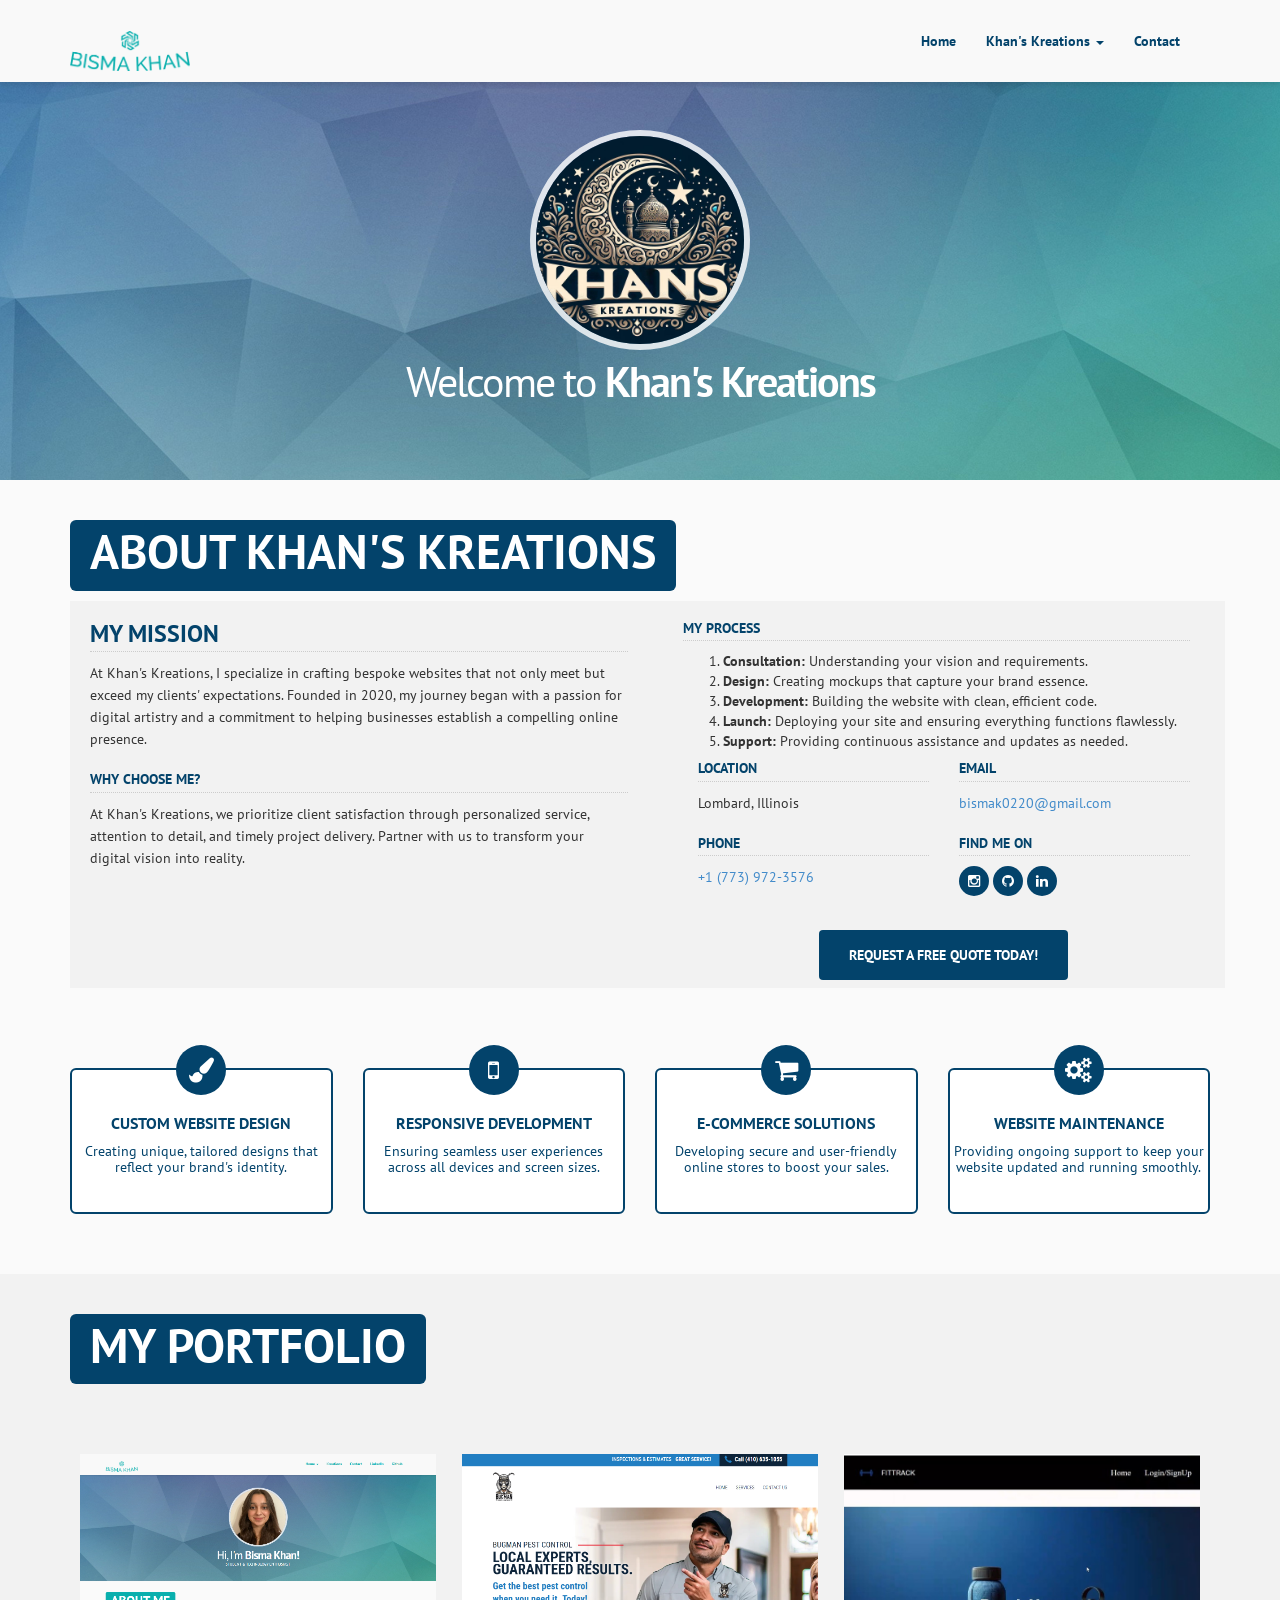
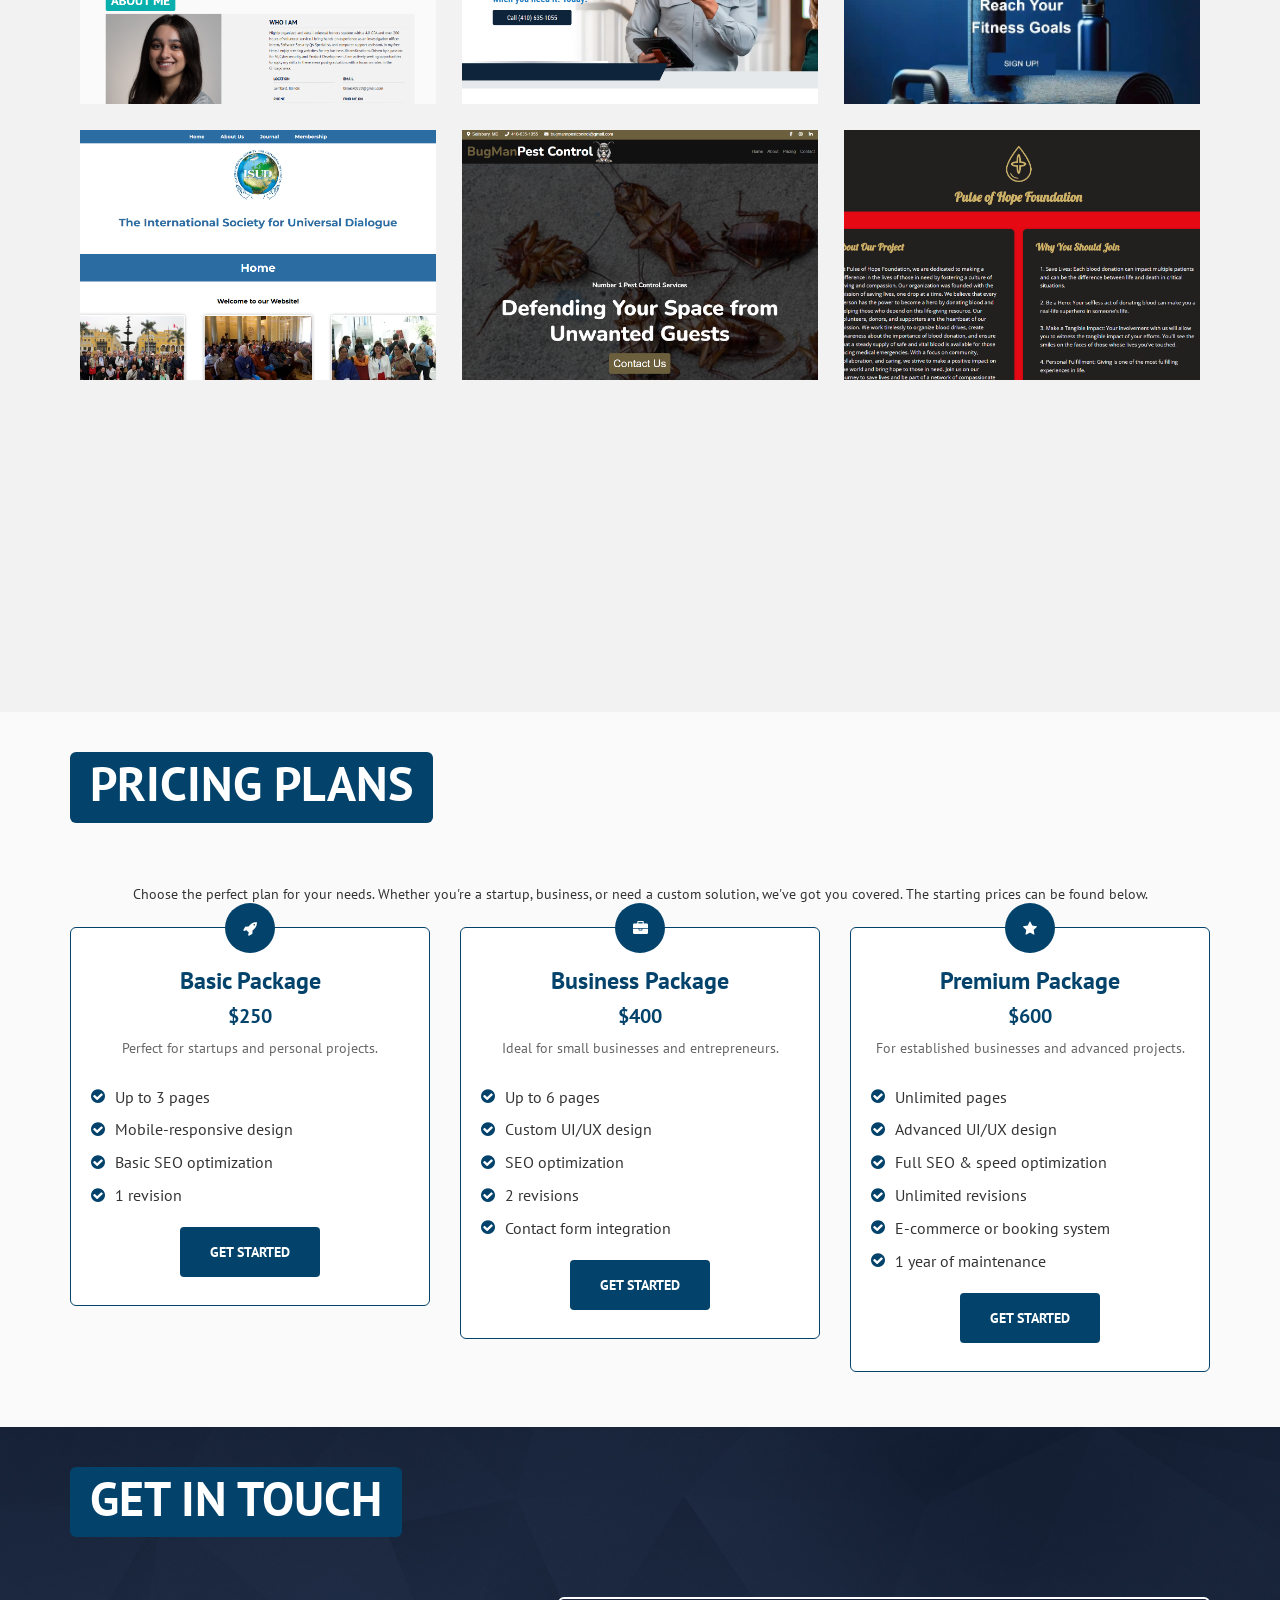
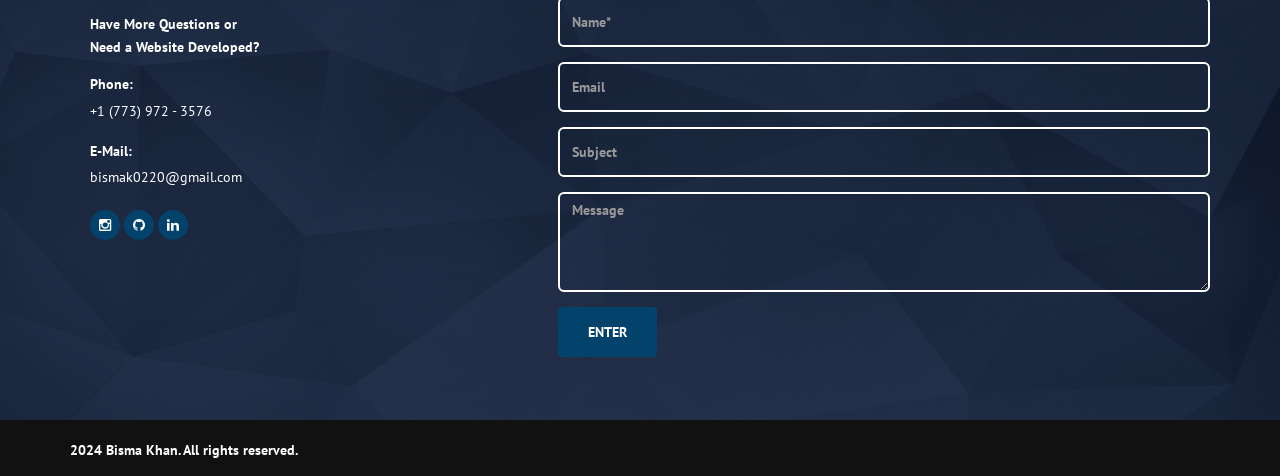
==== commit 5c2e8509: "adding website" ====
--- a/Kreations.html
+++ b/Kreations.html
@@ -379,9 +379,27 @@
 					</div>
 				</div>				
 				<!-- /item -->
-<!--
-			 /item 
+
 			 <div class="col-sm-4">
+				<div class="portfolio-item filter-item cat-business cat-Technology">
+					<a href="http://leanci.org/" class="portfolio-thumbnail fancybox" rel="portfolio" style="background-image: url('img/portfolio/p7.png');" target="_blank"></a>
+						<!-- portfolio-description -->
+						<div class="portfolio-description-wrapper">
+							<div class="portfolio-description">
+								 <!-- portfolio name -->
+								<h2 class="portfolio-title">Leanci</h2>
+								<!-- /portfolio name --> 
+								<span class="see-more">Portfolio for Robert</span>
+							</div>
+						</div>
+						<!-- /portfolio-description -->
+					</a>
+				</div>
+			</div>				
+		
+
+		<!-- /item 
+		 <div class="col-sm-4">
 				<div class="portfolio-item filter-item cat-business cat-Technology">
 					<a href="https://github.com/bismak02/KhanRecipes" class="portfolio-thumbnail fancybox" rel="portfolio" style="background-image: url('img/portfolio/p6.png');" target="_blank"></a>
 						 portfolio-description 
@@ -391,25 +409,6 @@
 								<h2 class="portfolio-title">Khan's Business</h2>
 								 /portfolio name 
 								<span class="see-more">Website containing family recipes</span>
-							</div>
-						</div>
-						 /portfolio-description 
-					</a>
-				</div>
-			</div>				
-			 /item 
-
-		
-			<div class="col-sm-4">
-				<div class="portfolio-item filter-item cat-business cat-Technology">
-					<a href="https://github.com/bismak02/BugManPestControl" class="portfolio-thumbnail fancybox" rel="portfolio" style="background-image: url('img/portfolio/pestcontrol.png');" target="_blank"></a>
-						 portfolio-description 
-						<div class="portfolio-description-wrapper">
-							<div class="portfolio-description">
-								 portfolio name 
-								<h2 class="portfolio-title">BugManPestControl</h2>
-								 /portfolio name 
-								<span class="see-more">Pest Control Company</span>
 							</div>
 						</div>
 						 /portfolio-description 
@@ -655,15 +654,14 @@
 ============================================================================= -->
 
 <!-- Analytics -->
+<!-- Google tag (gtag.js) -->
+<script async src="https://www.googletagmanager.com/gtag/js?id=G-BHKVP8DZ0N"></script>
 <script>
-  (function(i,s,o,g,r,a,m){i['GoogleAnalyticsObject']=r;i[r]=i[r]||function(){
-  (i[r].q=i[r].q||[]).push(arguments)},i[r].l=1*new Date();a=s.createElement(o),
-  m=s.getElementsByTagName(o)[0];a.async=1;a.src=g;m.parentNode.insertBefore(a,m)
-  })(window,document,'script','//www.google-analytics.com/analytics.js','ga');
-
-  ga('create', 'UA-71573020-1', 'auto');
-  ga('send', 'pageview');
-
+  window.dataLayer = window.dataLayer || [];
+  function gtag(){dataLayer.push(arguments);}
+  gtag('js', new Date());
+
+  gtag('config', 'G-BHKVP8DZ0N');
 </script>
 <!-- /Analytics -->
 
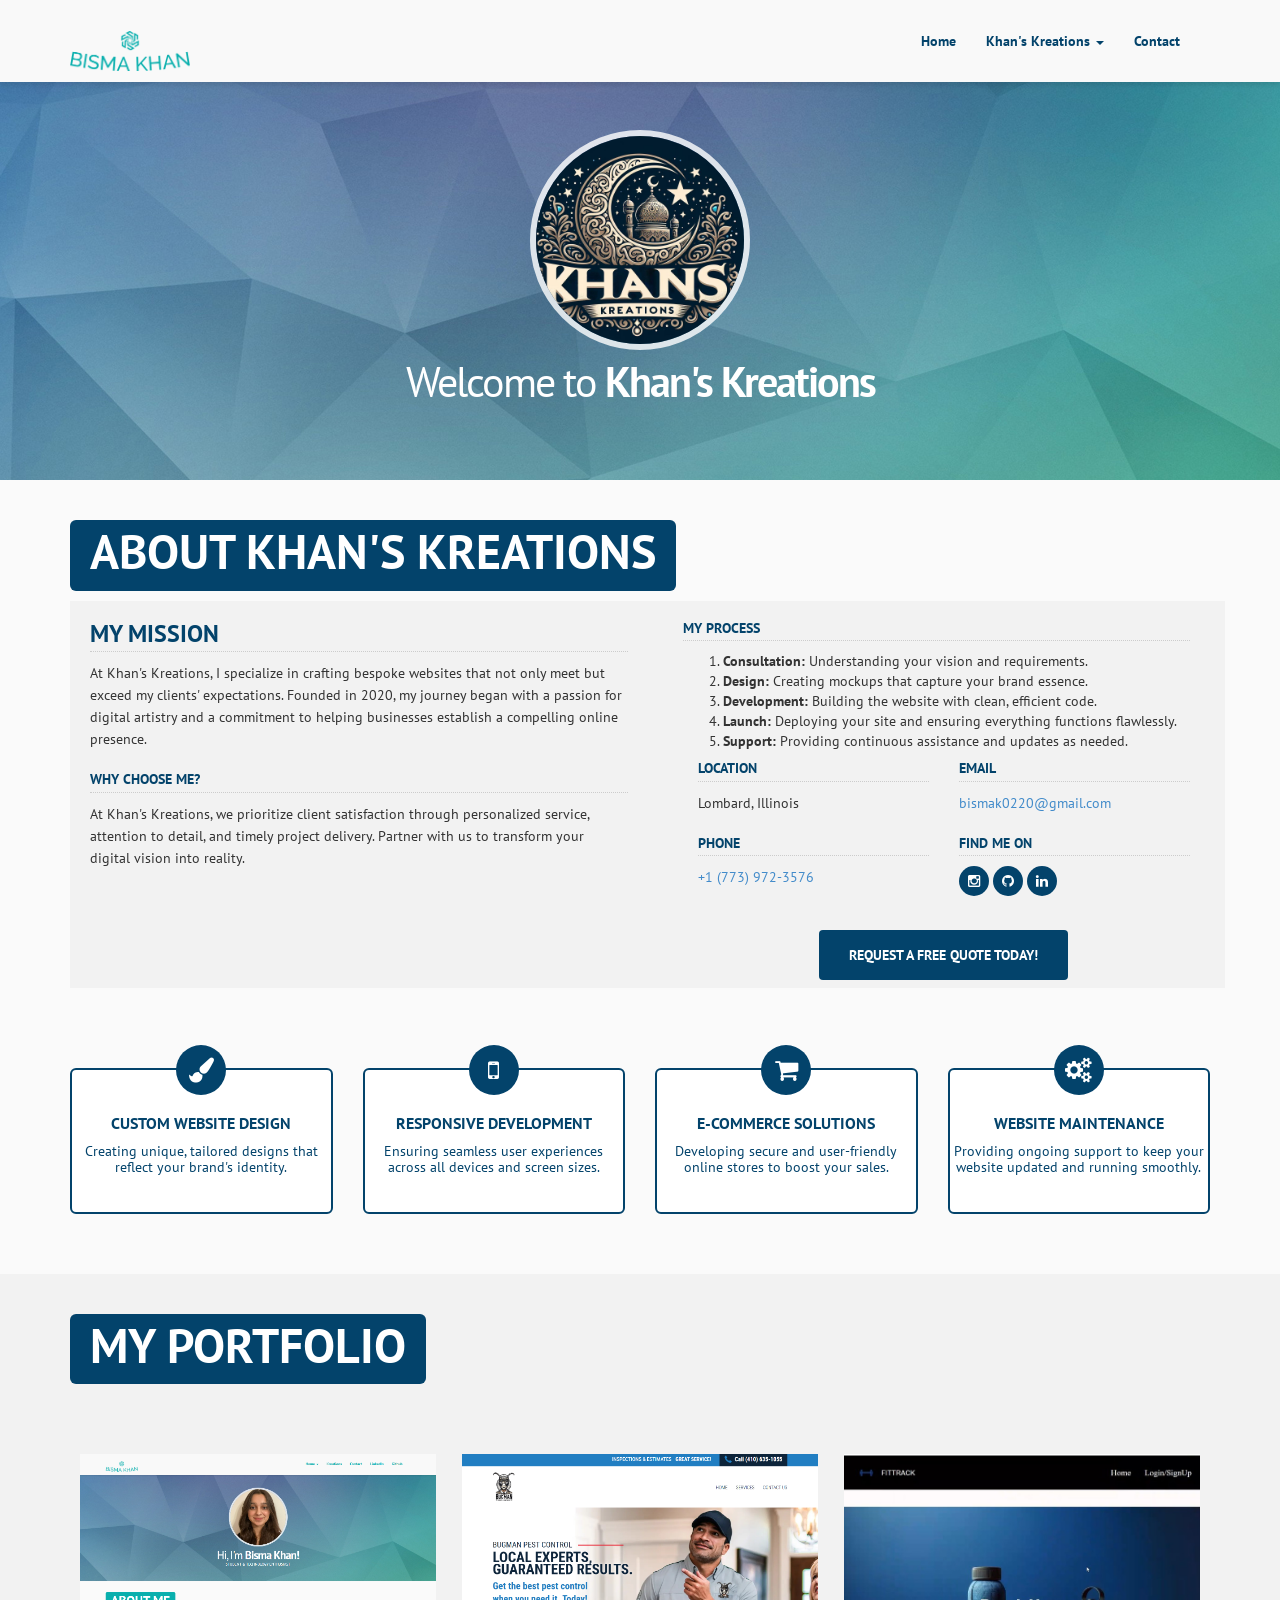
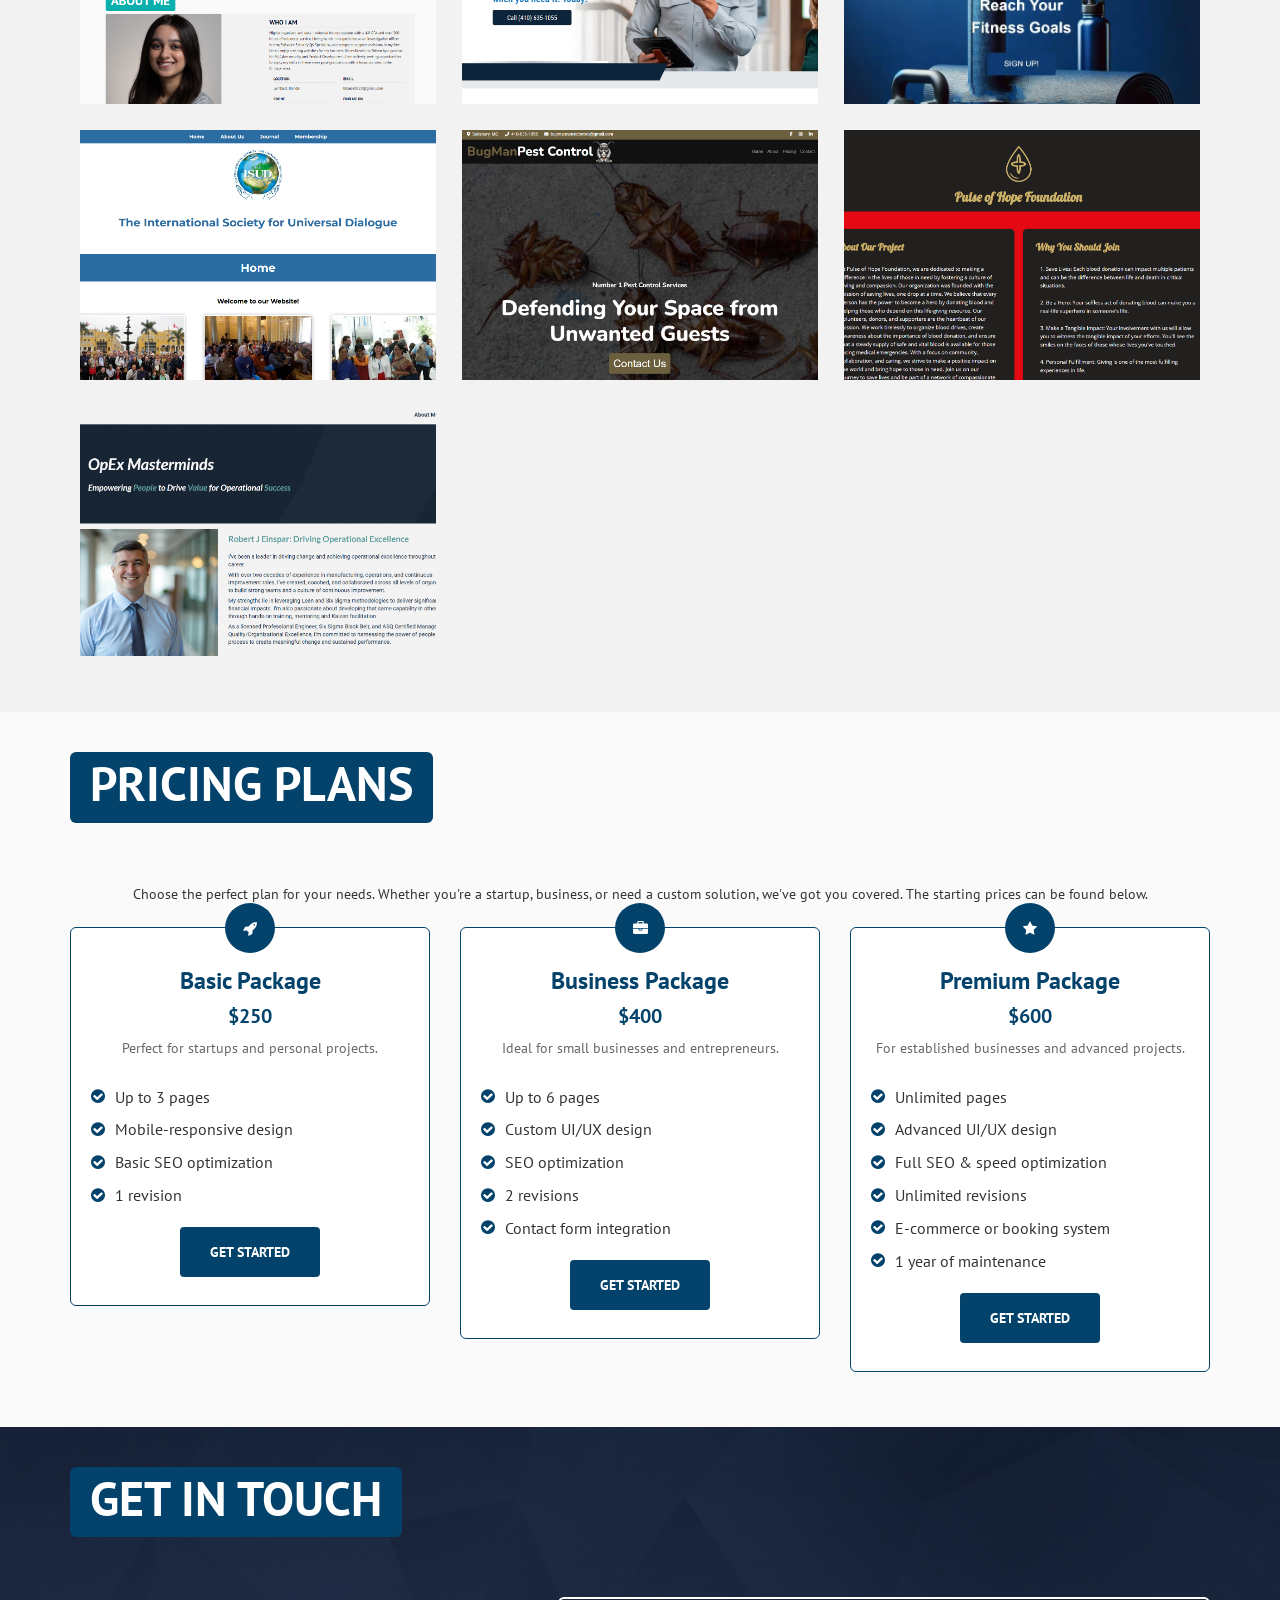
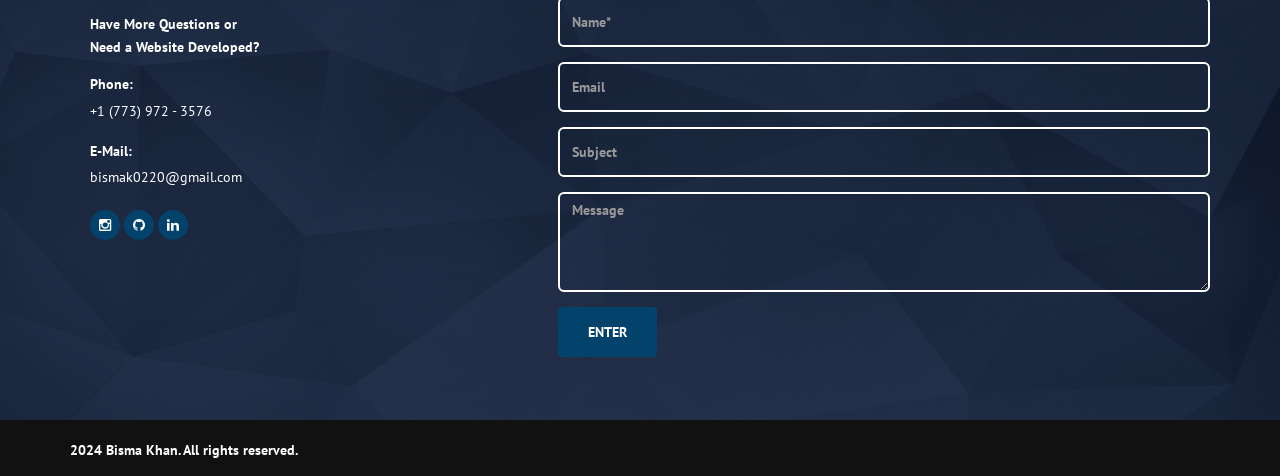
==== commit d11d9fdc: "updaitng image link" ====
--- a/Kreations.html
+++ b/Kreations.html
@@ -382,7 +382,7 @@
 
 			 <div class="col-sm-4">
 				<div class="portfolio-item filter-item cat-business cat-Technology">
-					<a href="http://leanci.org/" class="portfolio-thumbnail fancybox" rel="portfolio" style="background-image: url('img/portfolio/p7.png');" target="_blank"></a>
+					<a href="http://leanci.org/" class="portfolio-thumbnail fancybox" rel="portfolio" style="background-image: url('img/websites/p7.png');" target="_blank"></a>
 						<!-- portfolio-description -->
 						<div class="portfolio-description-wrapper">
 							<div class="portfolio-description">
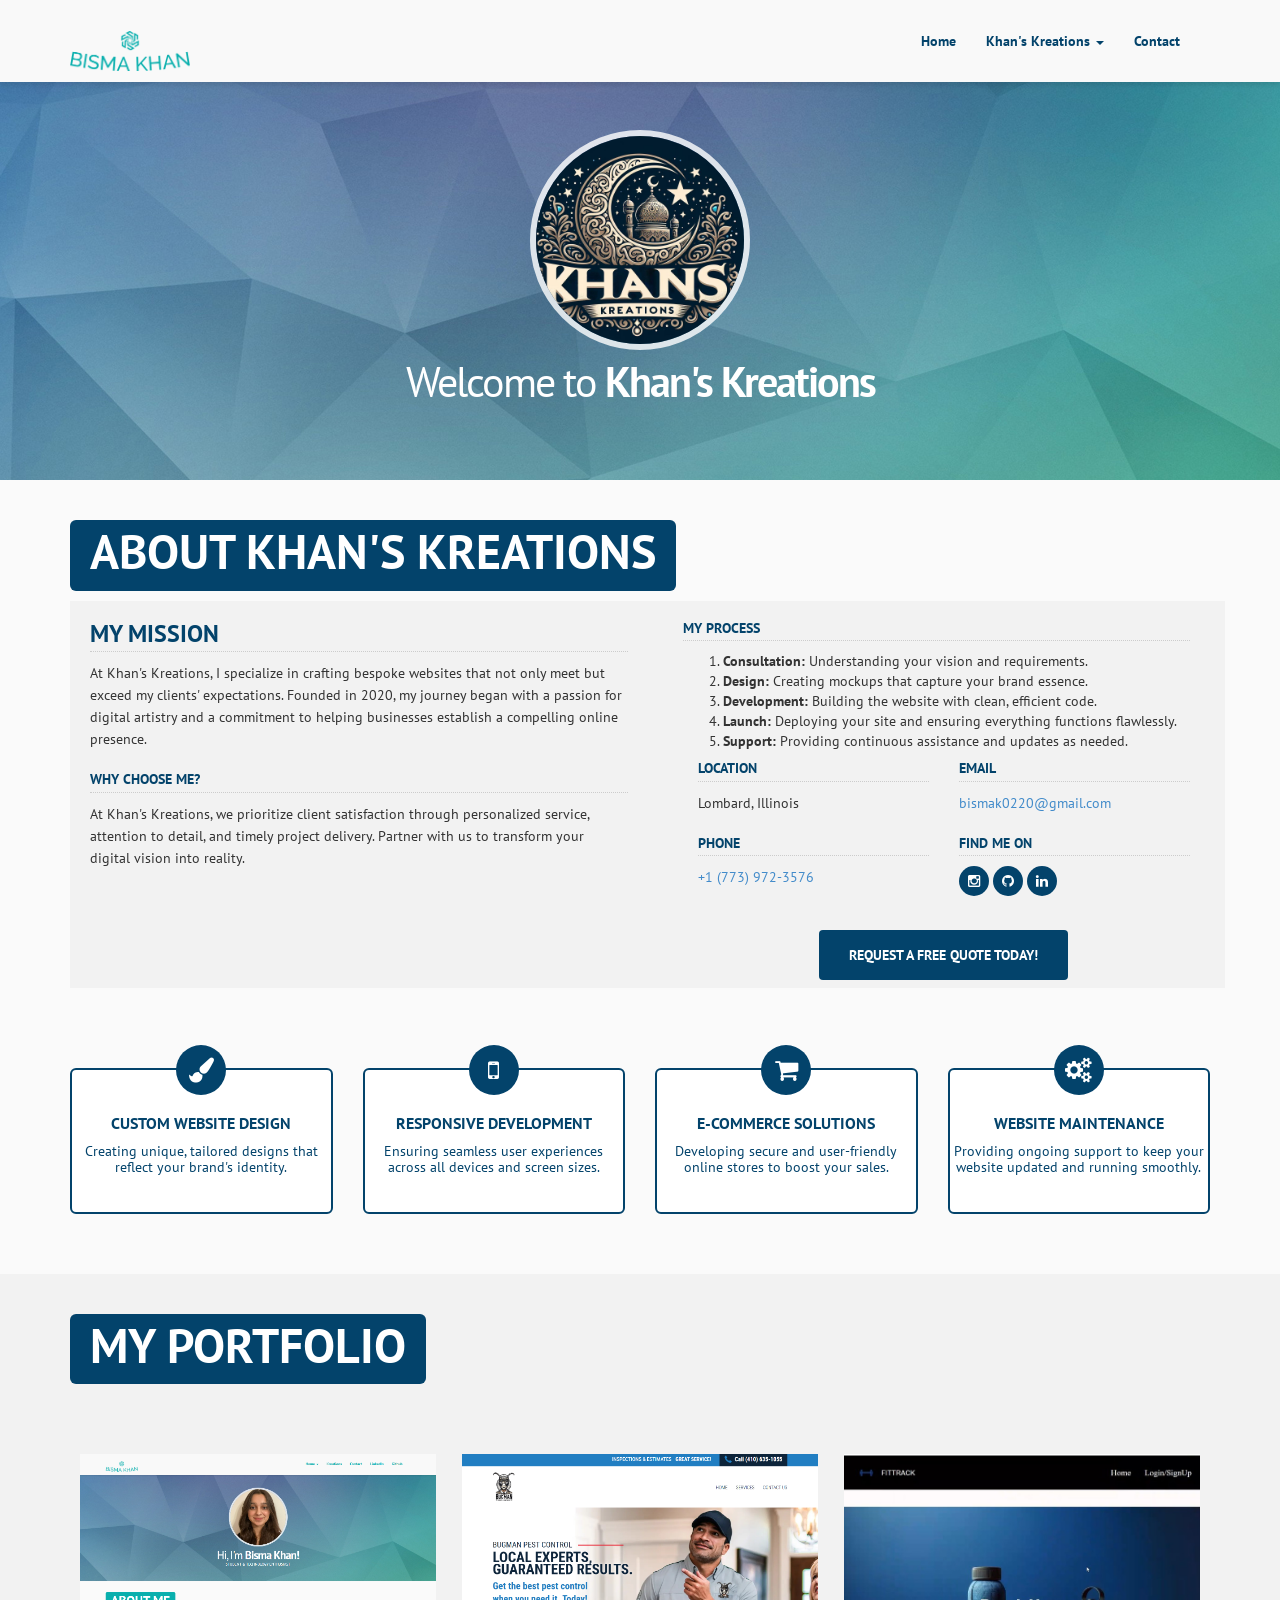
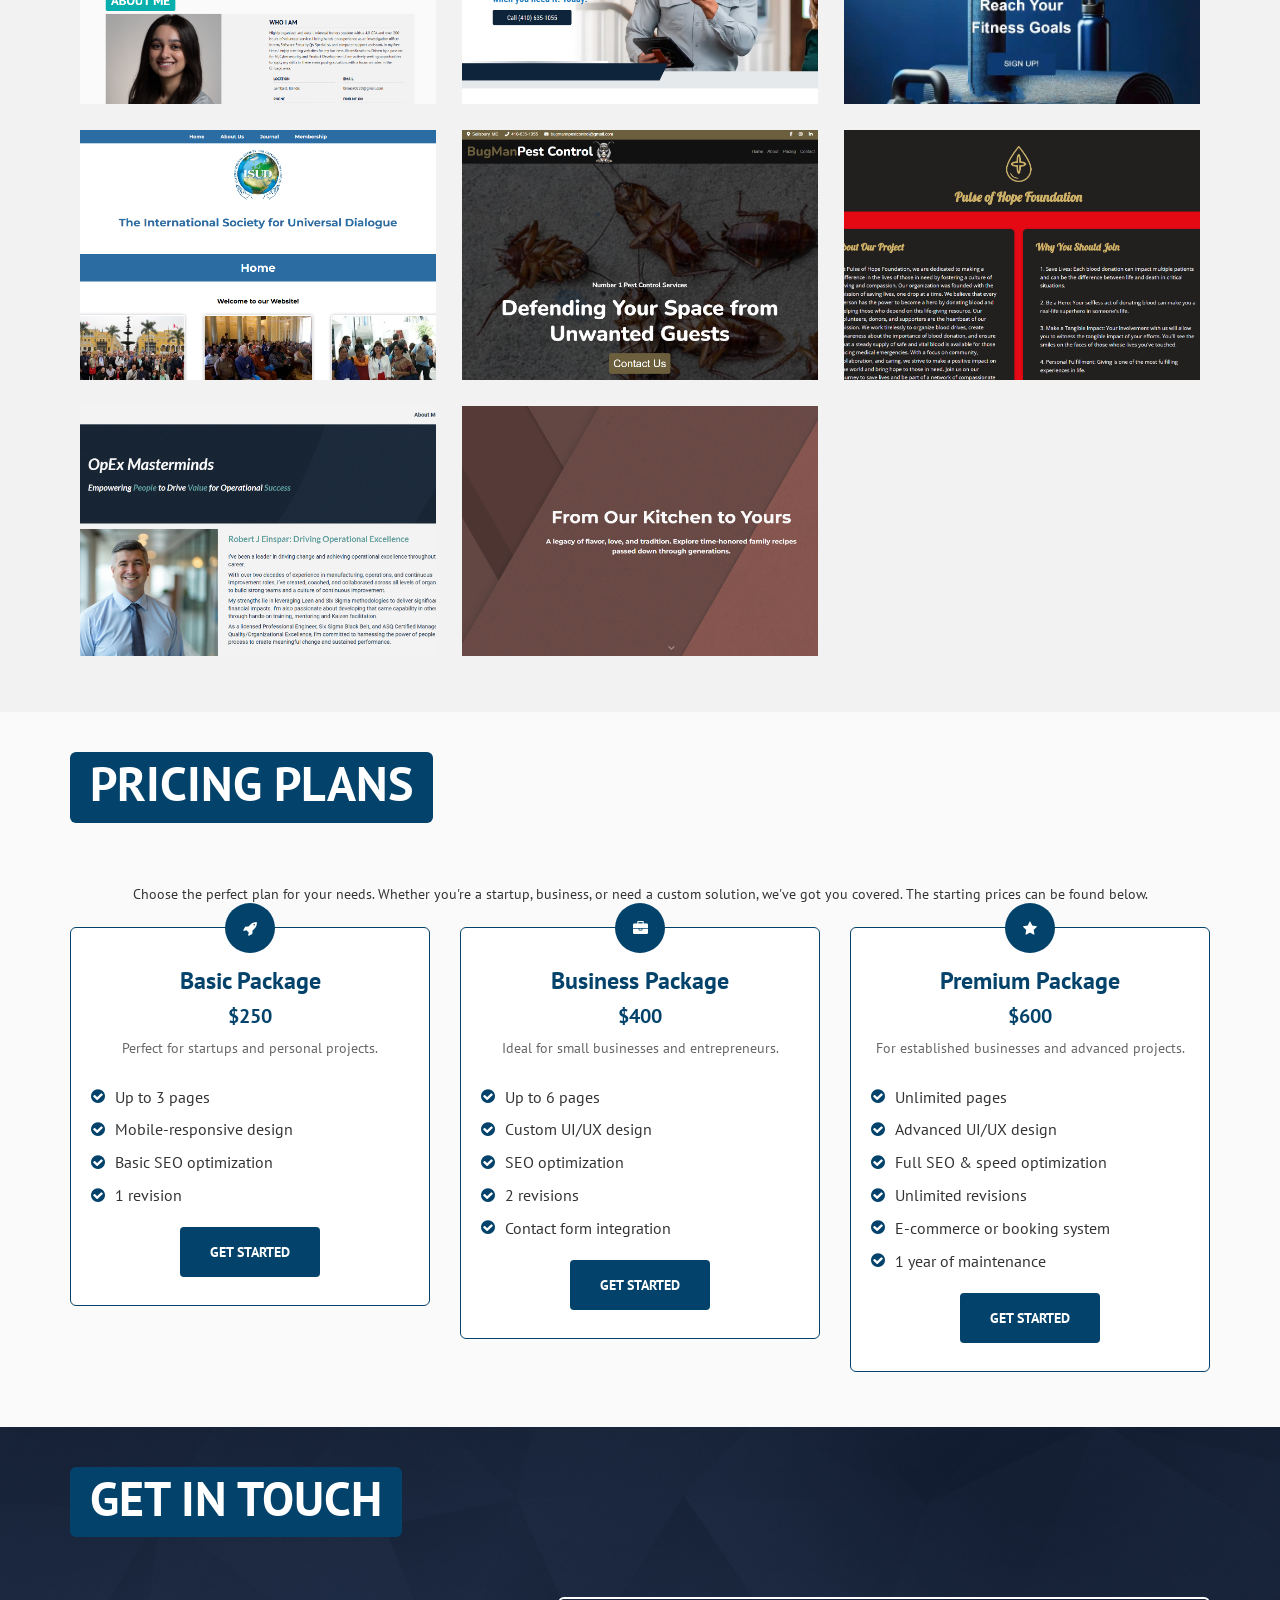
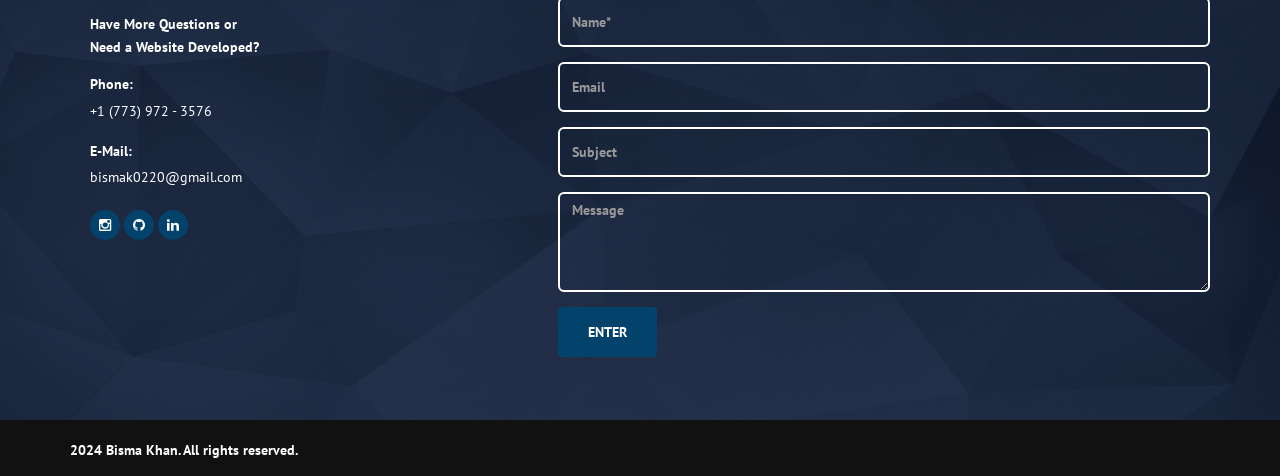
==== commit 7aa2b959: "adding image" ====
--- a/Kreations.html
+++ b/Kreations.html
@@ -390,6 +390,24 @@
 								<h2 class="portfolio-title">Leanci</h2>
 								<!-- /portfolio name --> 
 								<span class="see-more">Portfolio for Robert</span>
+							</div>
+						</div>
+						<!-- /portfolio-description -->
+					</a>
+				</div>
+			</div>				
+
+
+		<div class="col-sm-4">
+				<div class="portfolio-item filter-item cat-business cat-Technology">
+					<a href="https://sites.google.com/view/khansrecipes/home" class="portfolio-thumbnail fancybox" rel="portfolio" style="background-image: url('img/websites/p8.png');" target="_blank"></a>
+						<!-- portfolio-description -->
+						<div class="portfolio-description-wrapper">
+							<div class="portfolio-description">
+								 <!-- portfolio name -->
+								<h2 class="portfolio-title">Khan's Recipes</h2>
+								<!-- /portfolio name --> 
+								<span class="see-more">Family Recipes</span>
 							</div>
 						</div>
 						<!-- /portfolio-description -->
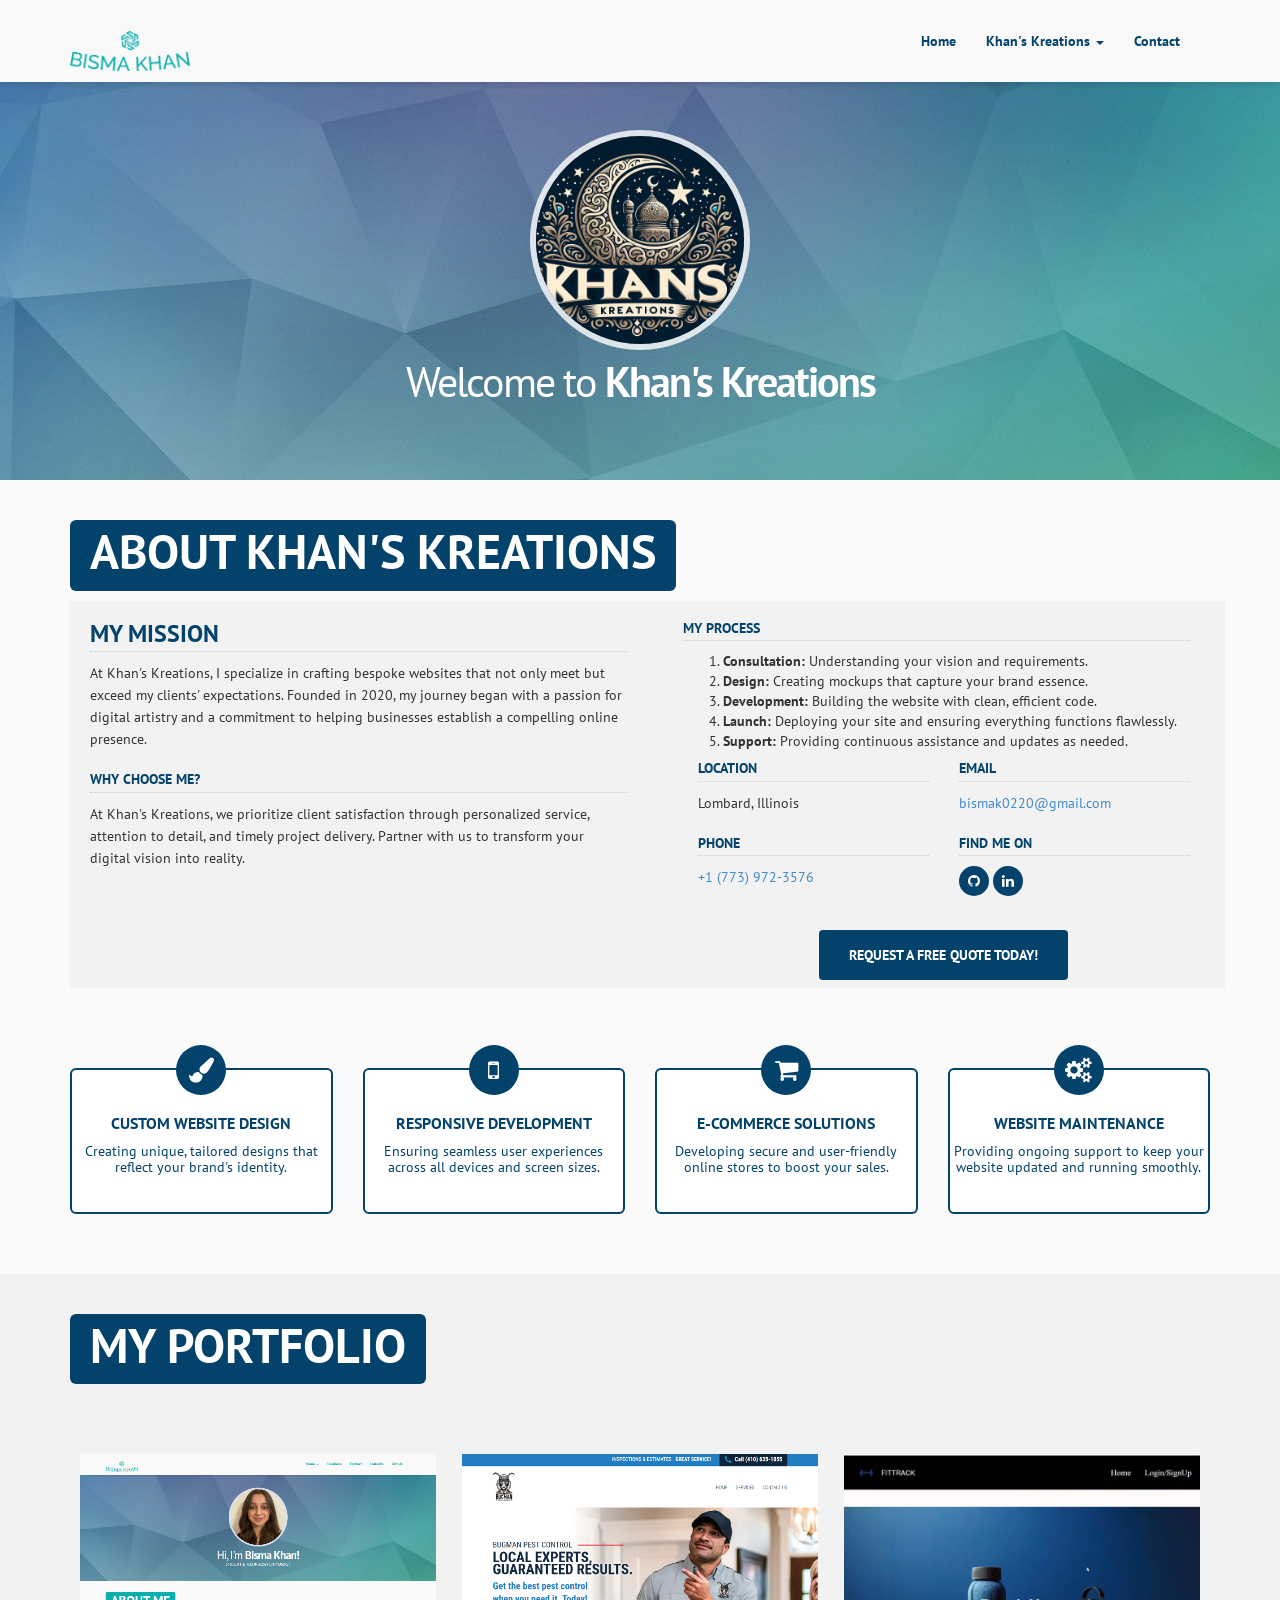
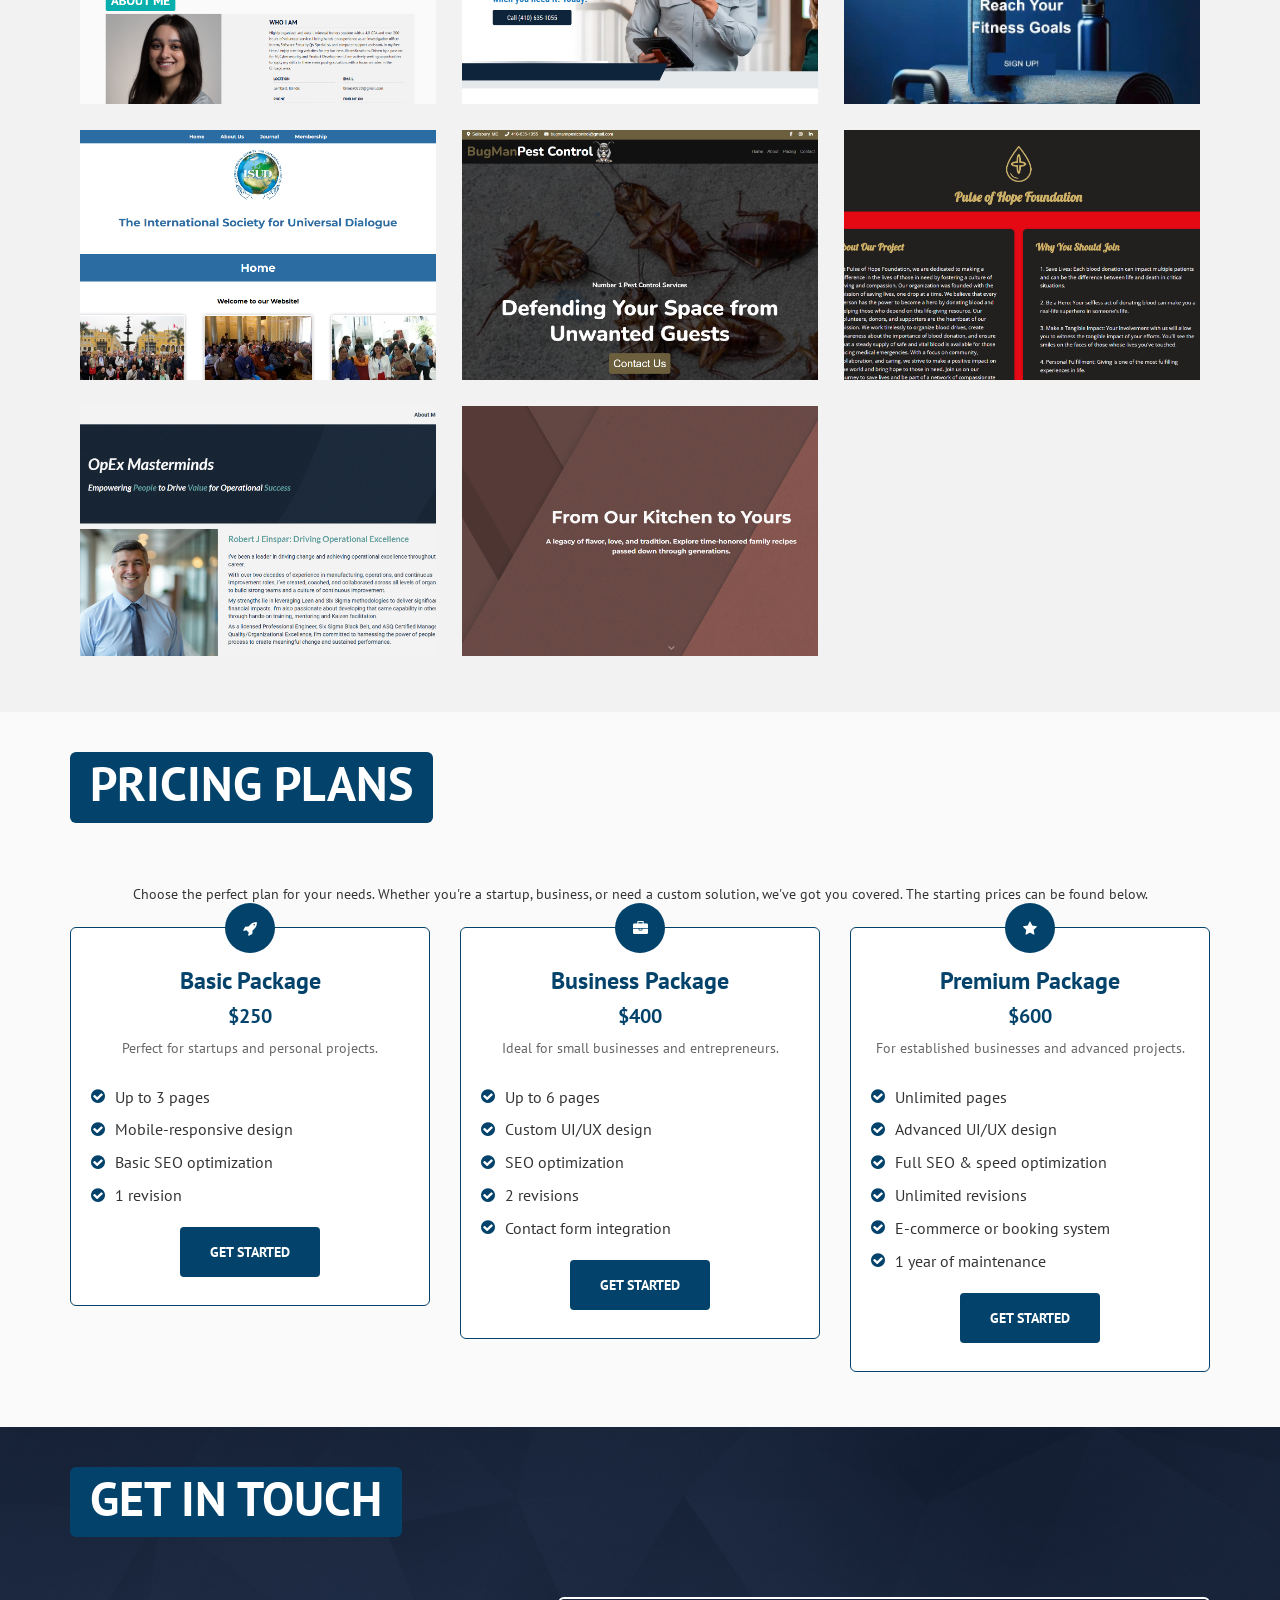
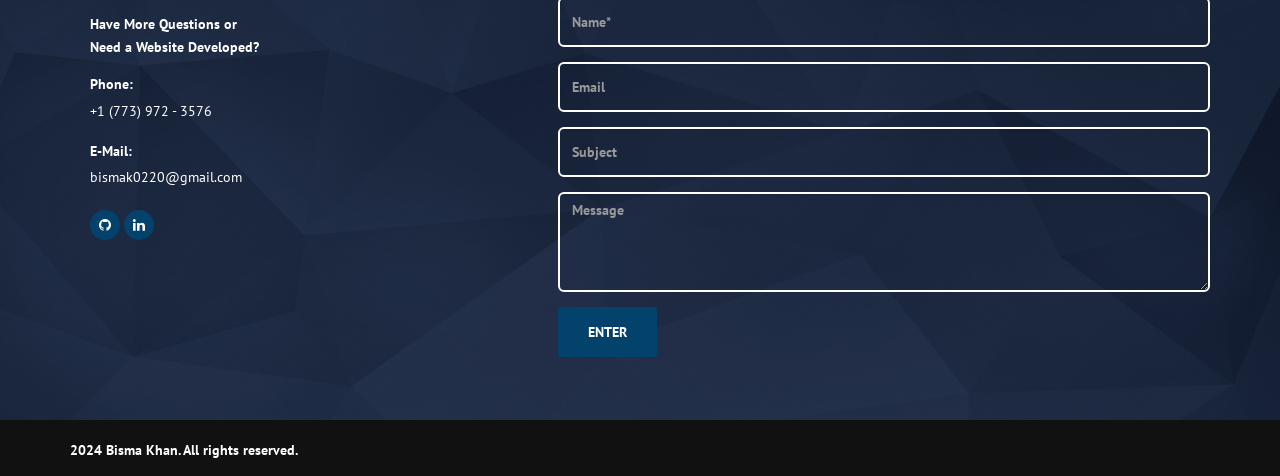
==== commit 9d061a4c: "removing intsta" ====
--- a/Kreations.html
+++ b/Kreations.html
@@ -169,7 +169,6 @@
                             <h3 class="title3">Find Me On</h3>
                             <!-- Social Icons -->
                             <div class="social-icons">
-                                <a href="https://www.instagram.com/bisma_k02/"><i class="fa fa-instagram"></i></a>
                                 <a href="https://github.com/bismak02"><i class="fa fa-github"></i></a>
                                 <a href="https://www.linkedin.com/in/bkhan02/"><i class="fa fa-linkedin"></i></a>
                             </div>
@@ -553,7 +552,6 @@
 						<p>bismak0220@gmail.com</p>
 						<!-- Social Icons -->
 	                    <div class="social-icons">
-	                        <a href="https://www.instagram.com/bisma_k02/"><i class="fa fa-instagram"></i></a>
 							<a href="https://github.com/bismak02"><i class="fa fa-github"></i></a>
 							<a href="https://www.linkedin.com/in/bkhan02/"><i class="fa fa-linkedin"></i></a>	                
 	                    </div>
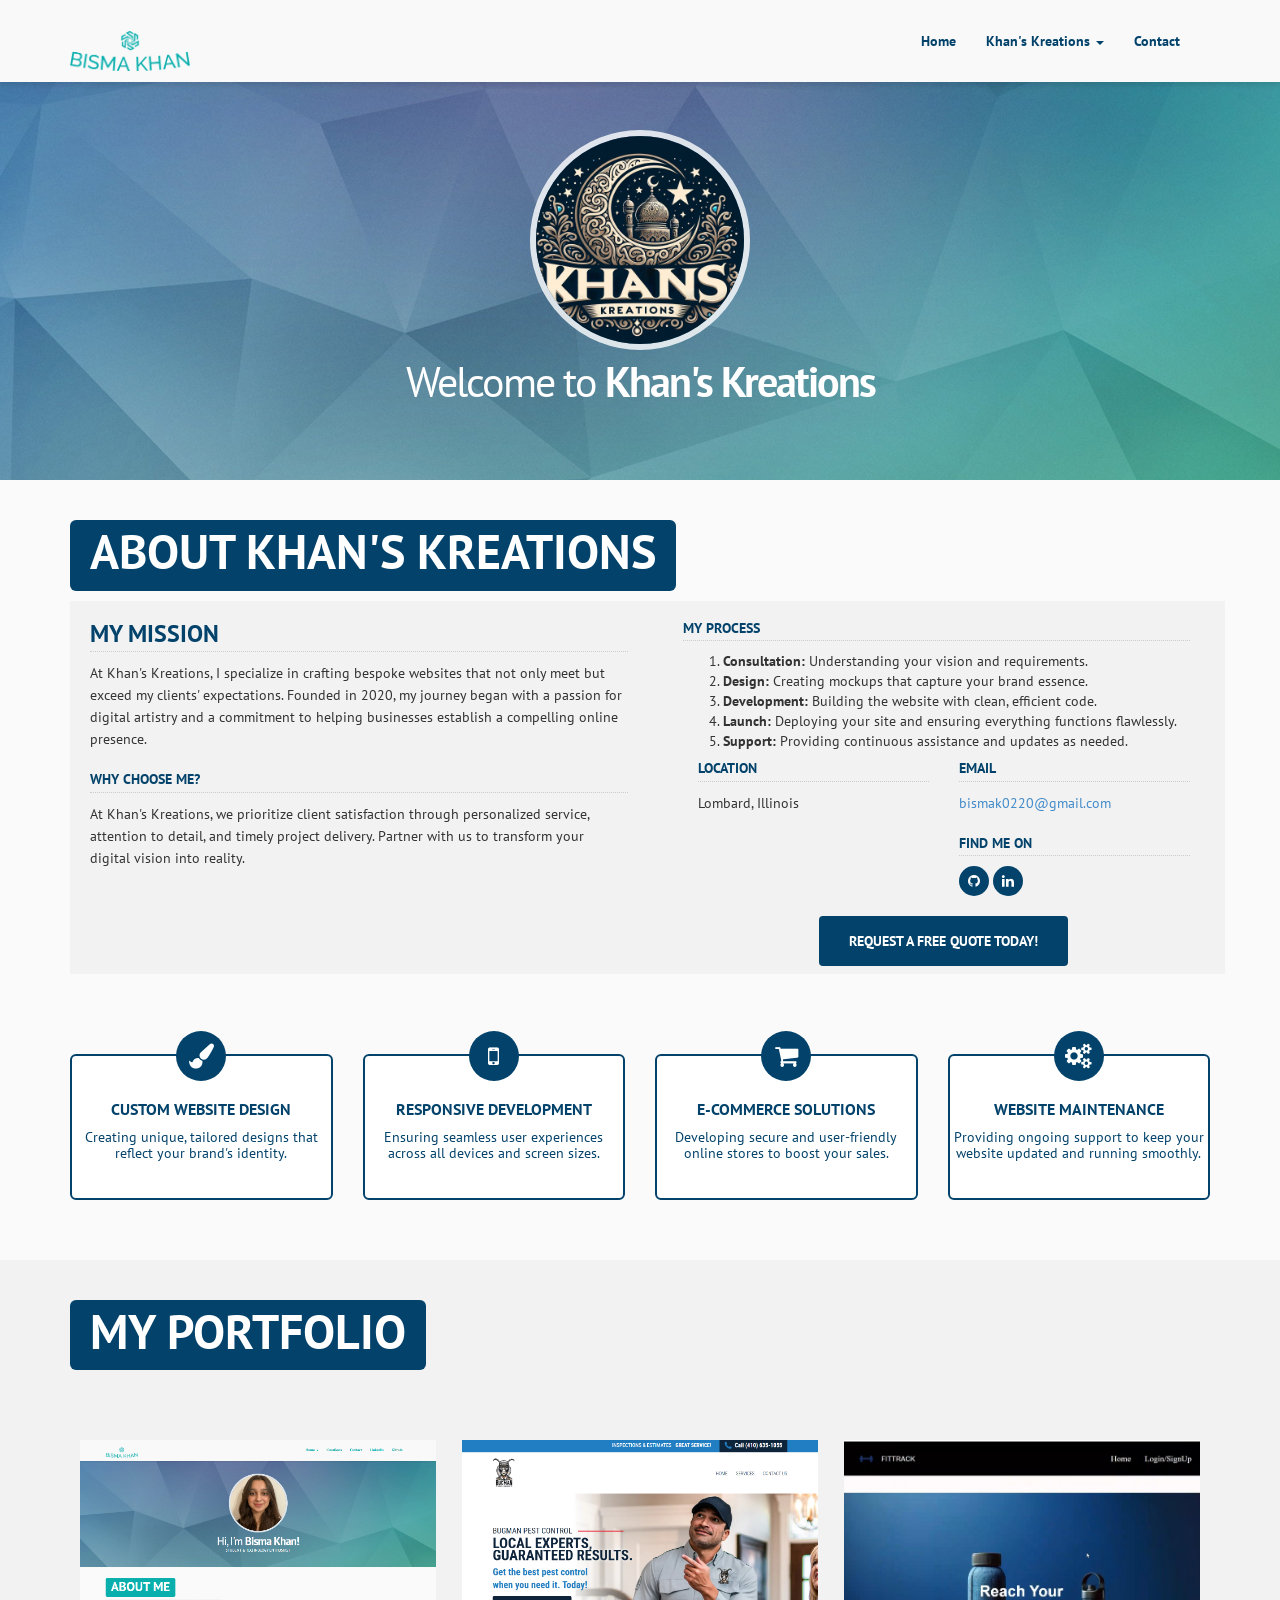
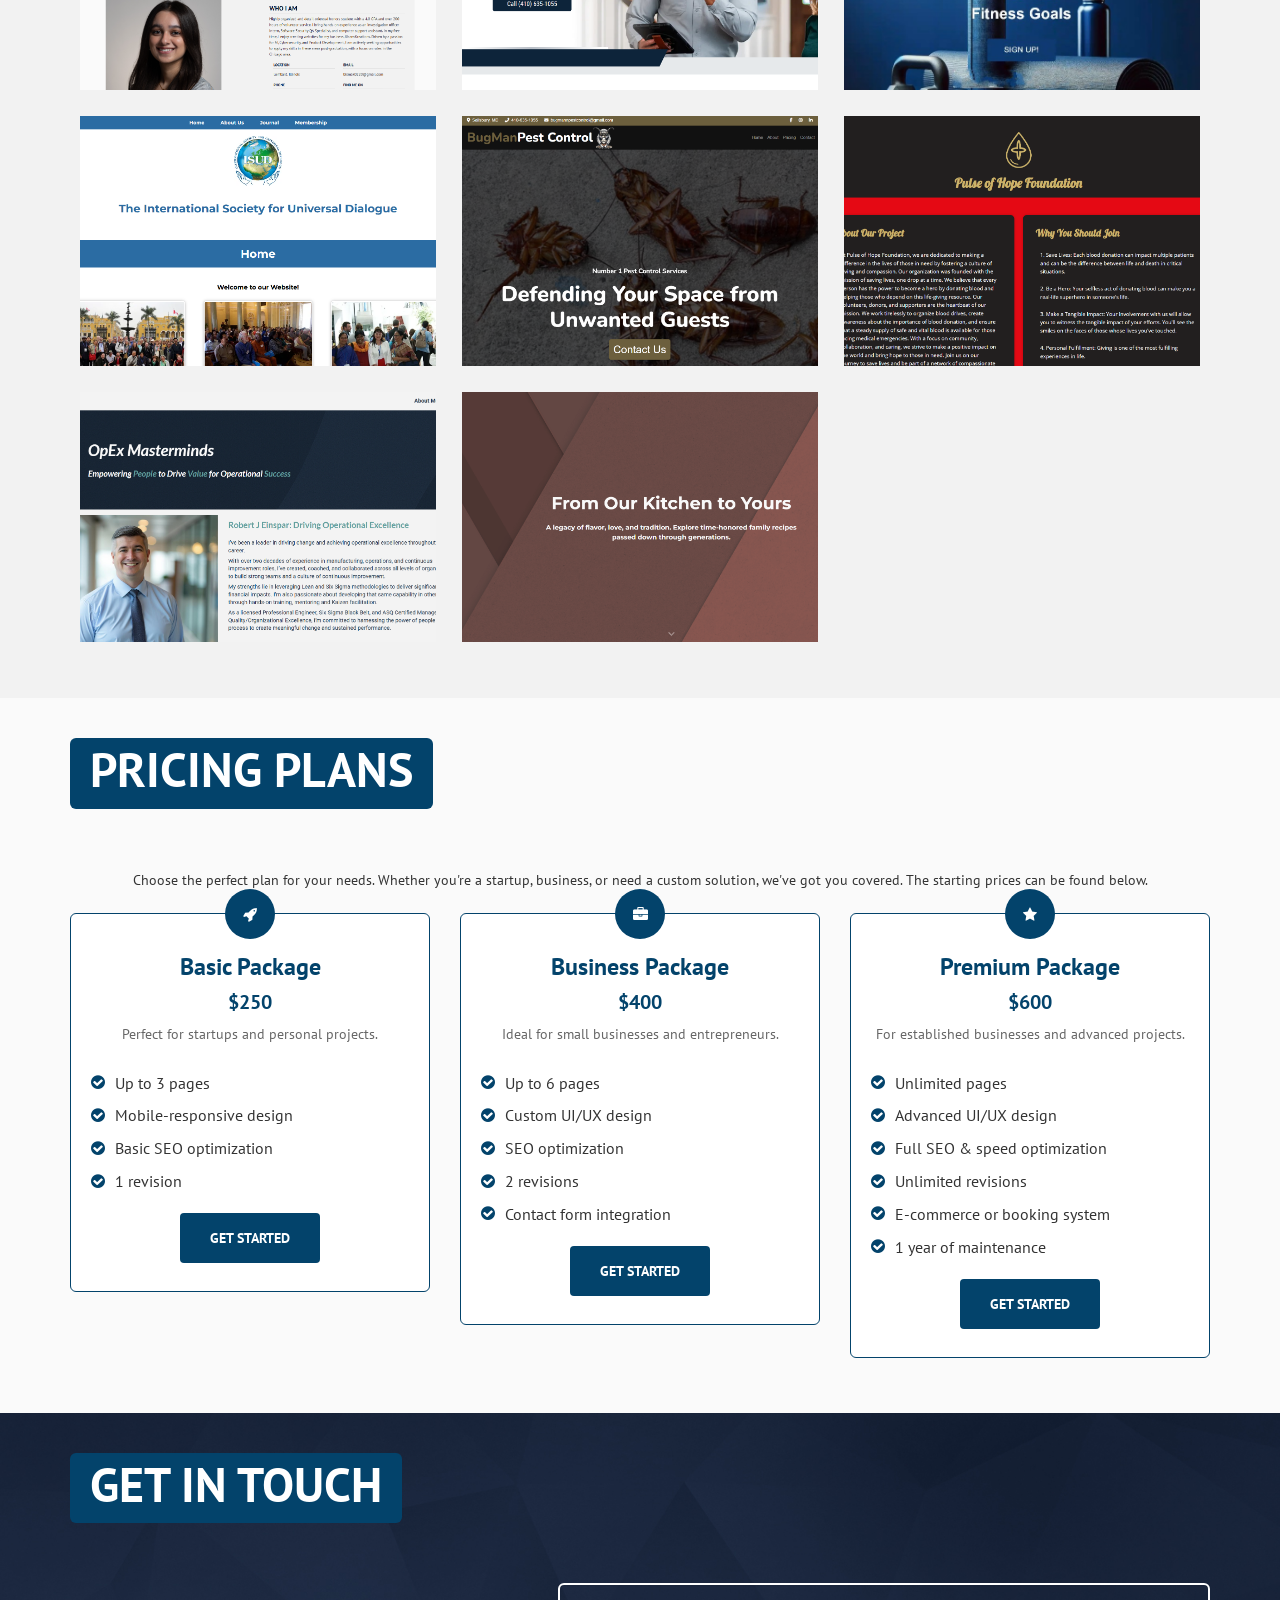
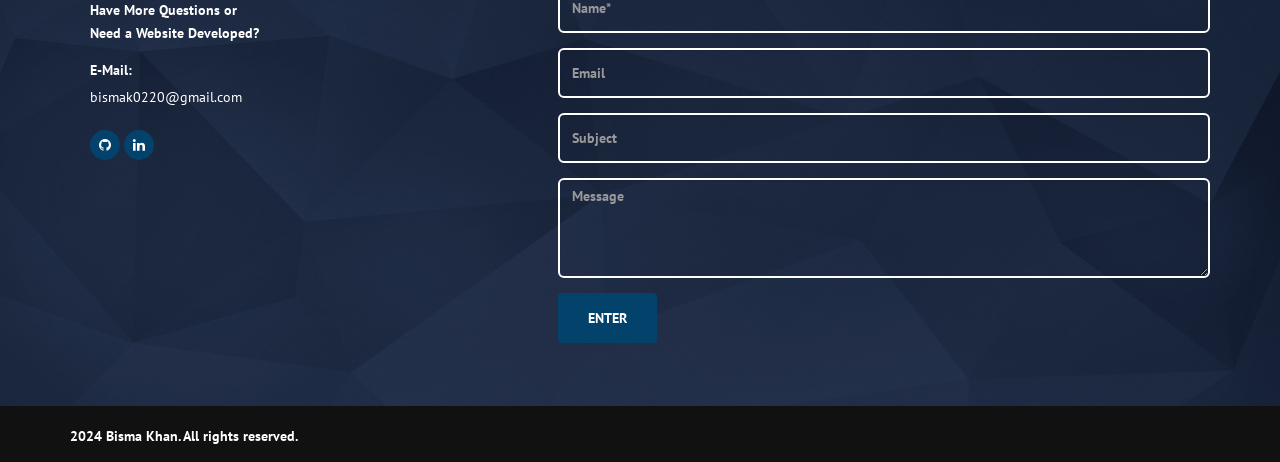
==== commit 8f64a559: "number removal" ====
--- a/Kreations.html
+++ b/Kreations.html
@@ -162,8 +162,6 @@
                     </div>
                     <div class="row">
                         <div class="col-sm-6">
-                            <h3 class="title3">Phone</h3>
-                            <p><a href="tel:+17739723576">+1 (773) 972-3576</a></p>
                         </div>
                         <div class="col-sm-6">
                             <h3 class="title3">Find Me On</h3>
@@ -546,8 +544,6 @@
 						<h4 class="title4">Have More Questions or </h4>
 						<h4 class="title4">Need a Website Developed? </h4>
 						<p></p>
-						<h4 class="title4">Phone: </h4>
-						<p>+1 (773) 972 - 3576</p>
 						<h4 class="title4">E-Mail: </h4>
 						<p>bismak0220@gmail.com</p>
 						<!-- Social Icons -->
